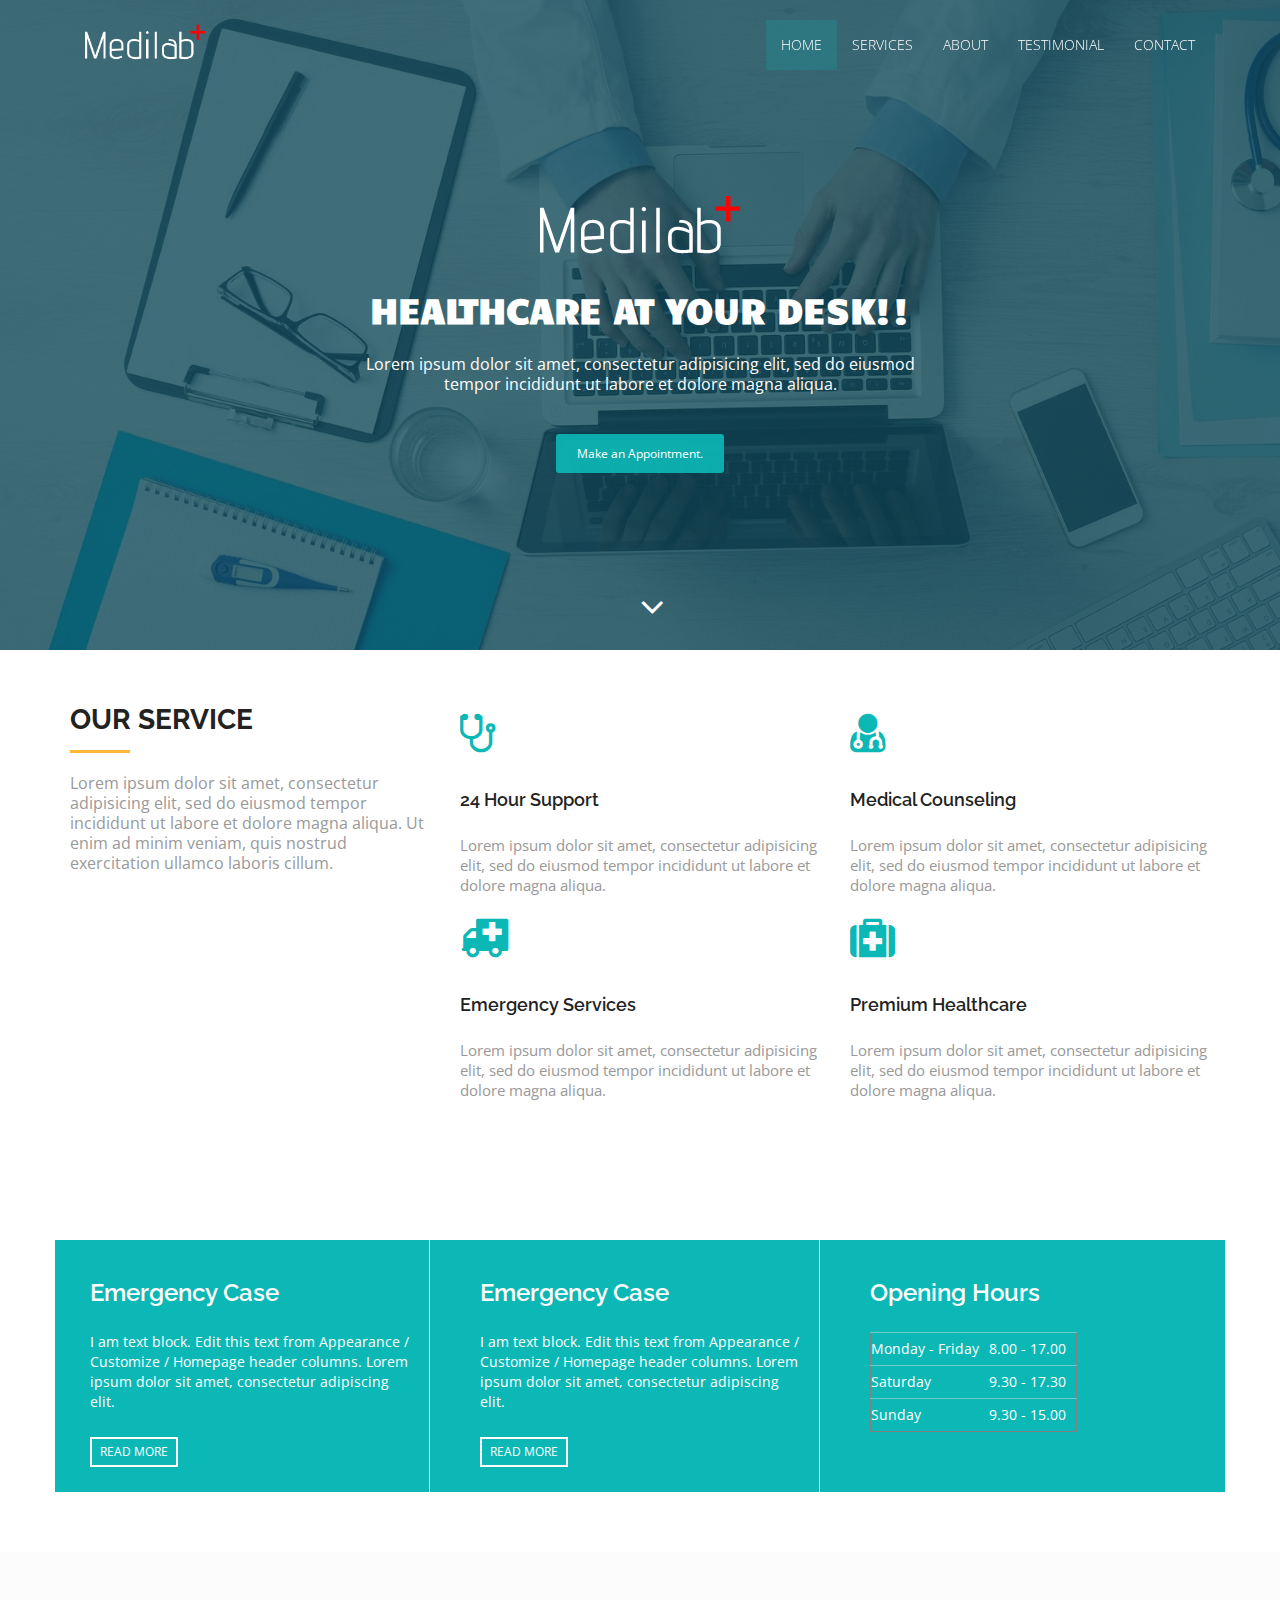
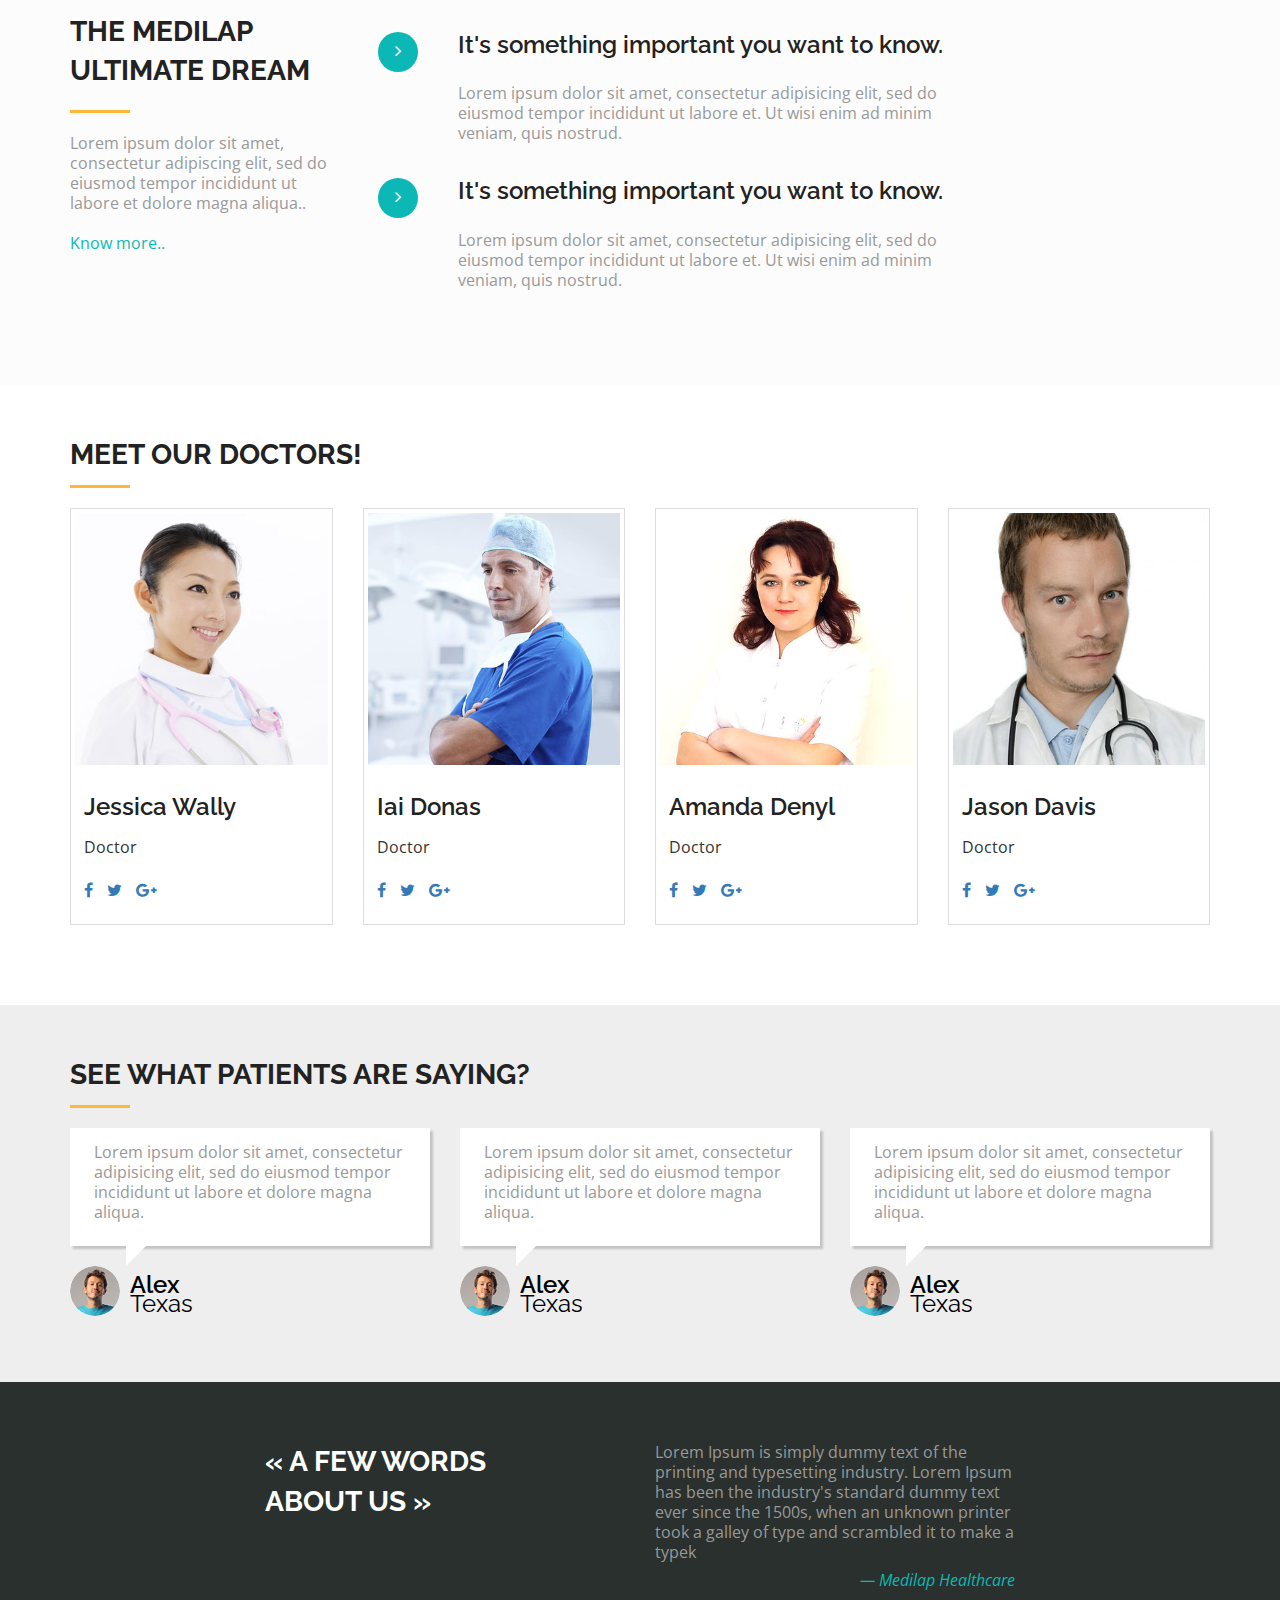
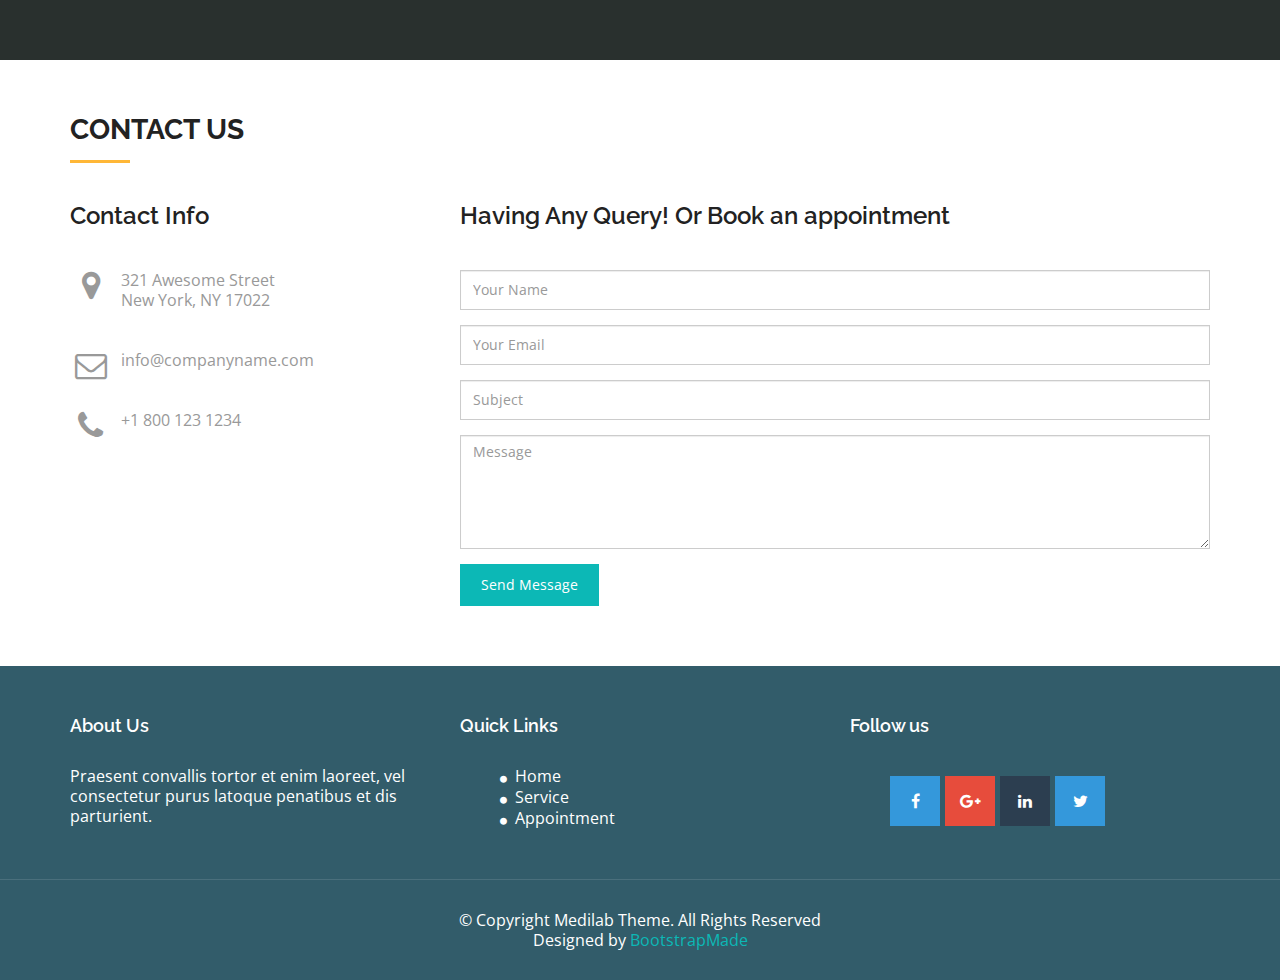
==== index.html @ 9ed8f639 "Se inicia desarrollo del proyecto de página personal" ====
<!DOCTYPE html>
<html lang="en">
  <head>
    <meta charset="utf-8">
    <meta name="viewport" content="width=device-width, initial-scale=1">
    <title>Medilab Free Bootstrap HTML5 Template</title>
    <meta name="description" content="Free Bootstrap Theme by BootstrapMade.com">
    <meta name="keywords" content="free website templates, free bootstrap themes, free template, free bootstrap, free website template">
    
    <link rel="stylesheet" type="text/css" href="https://fonts.googleapis.com/css?family=Open+Sans|Raleway|Candal">
    <link rel="stylesheet" type="text/css" href="css/font-awesome.min.css">
    <link rel="stylesheet" type="text/css" href="css/bootstrap.min.css">
    <link rel="stylesheet" type="text/css" href="css/style.css">
    <!-- =======================================================
        Theme Name: Medilab
        Theme URL: https://bootstrapmade.com/medilab-free-medical-bootstrap-theme/
        Author: BootstrapMade.com
        Author URL: https://bootstrapmade.com
    ======================================================= -->
  </head>
  <body id="myPage" data-spy="scroll" data-target=".navbar" data-offset="60">
  	<!--banner-->
	<section id="banner" class="banner">
		<div class="bg-color">
			<nav class="navbar navbar-default navbar-fixed-top">
			  <div class="container">
			  	<div class="col-md-12">
				    <div class="navbar-header">
				      <button type="button" class="navbar-toggle" data-toggle="collapse" data-target="#myNavbar">
				        <span class="icon-bar"></span>
				        <span class="icon-bar"></span>
				        <span class="icon-bar"></span>
				      </button>
				      <a class="navbar-brand" href="#"><img src="img/logo.png" class="img-responsive" style="width: 140px; margin-top: -16px;"></a>
				    </div>
				    <div class="collapse navbar-collapse navbar-right" id="myNavbar">
				      <ul class="nav navbar-nav">
				        <li class="active"><a href="#banner">Home</a></li>
				        <li class=""><a href="#service">Services</a></li>
				        <li class=""><a href="#about">About</a></li>
				        <li class=""><a href="#testimonial">Testimonial</a></li>
				        <li class=""><a href="#contact">Contact</a></li>
				      </ul>
				    </div>
				</div>
			  </div>
			</nav>
			<div class="container">
				<div class="row">
					<div class="banner-info">
						<div class="banner-logo text-center">
							<img src="img/logo.png" class="img-responsive">
						</div>
						<div class="banner-text text-center">
							<h1 class="white">Healthcare at your desk!!</h1>
							<p>Lorem ipsum dolor sit amet, consectetur adipisicing elit, sed do eiusmod <br>tempor incididunt ut labore et dolore magna aliqua.</p>
							<a href="#contact" class="btn btn-appoint">Make an Appointment.</a>
						</div>
						<div class="overlay-detail text-center">
			               <a href="#service"><i class="fa fa-angle-down"></i></a>
			             </div>		
					</div>
				</div>
			</div>
		</div>
	</section>
	<!--/ banner-->
	<!--service-->
	<section id="service" class="section-padding">
		<div class="container">
			<div class="row">
				<div class="col-md-4 col-sm-4">
					<h2 class="ser-title">Our Service</h2>
					<hr class="botm-line">
					<p>Lorem ipsum dolor sit amet, consectetur adipisicing elit, sed do eiusmod tempor incididunt ut labore et dolore magna aliqua. Ut enim ad minim veniam, quis nostrud exercitation ullamco laboris cillum.</p>
				</div>
				<div class="col-md-4 col-sm-4">
					<div class="service-info">
						<div class="icon">
							<i class="fa fa-stethoscope"></i>
						</div>
						<div class="icon-info">
							<h4>24 Hour Support</h4>
							<p>Lorem ipsum dolor sit amet, consectetur adipisicing elit, sed do eiusmod tempor incididunt ut labore et dolore magna aliqua.</p>
						</div>
					</div>
					<div class="service-info">
						<div class="icon">
							<i class="fa fa-ambulance"></i>
						</div>
						<div class="icon-info">
							<h4>Emergency Services</h4>
							<p>Lorem ipsum dolor sit amet, consectetur adipisicing elit, sed do eiusmod tempor incididunt ut labore et dolore magna aliqua.</p>
						</div>
					</div>
				</div>
				<div class="col-md-4 col-sm-4">
					<div class="service-info">
						<div class="icon">
							<i class="fa fa-user-md"></i>
						</div>
						<div class="icon-info">
							<h4>Medical Counseling</h4>
							<p>Lorem ipsum dolor sit amet, consectetur adipisicing elit, sed do eiusmod tempor incididunt ut labore et dolore magna aliqua.</p>
						</div>
					</div>
					<div class="service-info">
						<div class="icon">
							<i class="fa fa-medkit"></i>
						</div>
						<div class="icon-info">
							<h4>Premium Healthcare</h4>
							<p>Lorem ipsum dolor sit amet, consectetur adipisicing elit, sed do eiusmod tempor incididunt ut labore et dolore magna aliqua.</p>
						</div>
					</div>
				</div>
			</div>
		</div>
	</section>
	<!--/ service-->
	<!--cta-->
	<section id="cta-1" class="section-padding">
		<div class="container">
			<div class="row">
				<div class="schedule-tab">
    			<div class="col-md-4 col-sm-4 bor-left">
    				<div class="mt-boxy-color"></div>
	    			<div class="medi-info">
		    			<h3>Emergency Case</h3>
						<p>I am text block. Edit this text from Appearance / Customize / Homepage header columns. Lorem ipsum dolor sit amet, consectetur adipiscing elit. </p>
						<a href="#" class="medi-info-btn">READ MORE</a>		    	
					</div>
    			</div>
				<div class="col-md-4 col-sm-4">
					<div class="medi-info">
		    			<h3>Emergency Case</h3>
						<p>I am text block. Edit this text from Appearance / Customize / Homepage header columns. Lorem ipsum dolor sit amet, consectetur adipiscing elit. </p>
						<a href="#" class="medi-info-btn">READ MORE</a>	
					</div>
				</div>
				<div class="col-md-4 col-sm-4 mt-boxy-3">
					<div class="mt-boxy-color"></div>
					<div class="time-info">
			    			<h3>Opening Hours</h3>
							<table style="margin: 8px 0px 0px;" border="1">
								<tbody>
									<tr>
									<td>Monday - Friday</td>
									<td>8.00 - 17.00</td>
									</tr>
									<tr>
									<td>Saturday</td>
									<td>9.30 - 17.30</td>
									</tr>
									<tr>
									<td>Sunday</td>
									<td>9.30 - 15.00</td>
									</tr>
								</tbody>
							</table>				    		
					</div>
				</div>
				</div>
			</div>
		</div>
	</section>
	<!--cta-->
	<!--about-->
	<section id="about" class="section-padding">
		<div class="container">
			<div class="row">
				<div class="col-md-3 col-sm-4 col-xs-12">
			        <div class="section-title">
			          <h2 class="head-title lg-line">The Medilap <br>Ultimate Dream</h2>
			          <hr class="botm-line">
			          <p class="sec-para">Lorem ipsum dolor sit amet, consectetur adipiscing elit, sed do eiusmod tempor incididunt ut labore et dolore magna aliqua..</p>
			          <a href="" style="color: #0cb8b6; padding-top:10px;">Know more..</a>
			        </div>
			    </div>
			    <div class="col-md-9 col-sm-8 col-xs-12">
			       <div style="visibility: visible;" class="col-sm-9 more-features-box">
			          <div class="more-features-box-text">
			            <div class="more-features-box-text-icon"> <i class="fa fa-angle-right" aria-hidden="true"></i> </div>
			            <div class="more-features-box-text-description">
				            <h3>It's something important you want to know.</h3>
				            <p>Lorem ipsum dolor sit amet, consectetur adipisicing elit, sed do eiusmod tempor incididunt ut labore et. Ut wisi enim ad minim veniam, quis nostrud.</p>
				        </div>
			          </div>
			          <div class="more-features-box-text">
			            <div class="more-features-box-text-icon"> <i class="fa fa-angle-right" aria-hidden="true"></i> </div>
			            <div class="more-features-box-text-description">
				            <h3>It's something important you want to know.</h3>
				            <p>Lorem ipsum dolor sit amet, consectetur adipisicing elit, sed do eiusmod tempor incididunt ut labore et. Ut wisi enim ad minim veniam, quis nostrud.</p>
				        </div>
                        </div>
			        </div>
			    </div>
			</div>
		</div>
	</section>
	<!--/ about-->
	<!--doctor team-->
	<section id="doctor-team" class="section-padding">
		<div class="container">
			<div class="row">
				<div class="col-md-12">
					<h2 class="ser-title">Meet Our Doctors!</h2>
					<hr class="botm-line">
				</div>
				<div class="col-md-3 col-sm-3 col-xs-6">
			      <div class="thumbnail"> 
			      	<img src="img/doctor1.jpg" alt="..." class="team-img">
			        <div class="caption">
			          <h3>Jessica Wally</h3>
			          <p>Doctor</p>
			          <ul class="list-inline">
			            <li><a href="#"><i class="fa fa-facebook"></i></a></li>
			            <li><a href="#"><i class="fa fa-twitter"></i></a></li>
			            <li><a href="#"><i class="fa fa-google-plus"></i></a></li>
			          </ul>
			        </div>
			      </div>
			    </div>
			    <div class="col-md-3 col-sm-3 col-xs-6">
			      <div class="thumbnail"> 
			      	<img src="img/doctor2.jpg" alt="..." class="team-img">
			        <div class="caption">
			          <h3>Iai Donas</h3>
			          <p>Doctor</p>
			          <ul class="list-inline">
			            <li><a href="#"><i class="fa fa-facebook"></i></a></li>
			            <li><a href="#"><i class="fa fa-twitter"></i></a></li>
			            <li><a href="#"><i class="fa fa-google-plus"></i></a></li>
			          </ul>
			        </div>
			      </div>
			    </div>
			    <div class="col-md-3 col-sm-3 col-xs-6">
			      <div class="thumbnail"> 
			      	<img src="img/doctor3.jpg" alt="..." class="team-img">
			        <div class="caption">
			          <h3>Amanda Denyl</h3>
			          <p>Doctor</p>
			          <ul class="list-inline">
			            <li><a href="#"><i class="fa fa-facebook"></i></a></li>
			            <li><a href="#"><i class="fa fa-twitter"></i></a></li>
			            <li><a href="#"><i class="fa fa-google-plus"></i></a></li>
			          </ul>
			        </div>
			      </div>
			    </div>
			    <div class="col-md-3 col-sm-3 col-xs-6">
			      <div class="thumbnail"> 
			      	<img src="img/doctor4.jpg" alt="..." class="team-img">
			        <div class="caption">
			          <h3>Jason Davis</h3>
			          <p>Doctor</p>
			          <ul class="list-inline">
			            <li><a href="#"><i class="fa fa-facebook"></i></a></li>
			            <li><a href="#"><i class="fa fa-twitter"></i></a></li>
			            <li><a href="#"><i class="fa fa-google-plus"></i></a></li>
			          </ul>
			        </div>
			      </div>
			    </div>
			</div>
		</div>
	</section>
	<!--/ doctor team-->
	<!--testimonial-->
	<section id="testimonial" class="section-padding">
		<div class="container">
			<div class="row">
				<div class="col-md-12">
					<h2 class="ser-title">see what patients are saying?</h2>
					<hr class="botm-line">
				</div>
				<div class="col-md-4 col-sm-4">
					<div class="testi-details">
						<!-- Paragraph -->
						<p>Lorem ipsum dolor sit amet, consectetur adipisicing elit, sed do eiusmod tempor incididunt ut labore et dolore magna aliqua.</p>
					</div>
					<div class="testi-info">
						<!-- User Image -->
						<a href="#"><img src="img/thumb.png" alt="" class="img-responsive"></a>
						<!-- User Name -->
						<h3>Alex<span>Texas</span></h3>
					</div>
				</div>
			    <div class="col-md-4 col-sm-4">
					<div class="testi-details">
						<!-- Paragraph -->
						<p>Lorem ipsum dolor sit amet, consectetur adipisicing elit, sed do eiusmod tempor incididunt ut labore et dolore magna aliqua.</p>
					</div>
					<div class="testi-info">
						<!-- User Image -->
						<a href="#"><img src="img/thumb.png" alt="" class="img-responsive"></a>
						<!-- User Name -->
						<h3>Alex<span>Texas</span></h3>
					</div>
				</div>
			    <div class="col-md-4 col-sm-4">
					<div class="testi-details">
						<!-- Paragraph -->
						<p>Lorem ipsum dolor sit amet, consectetur adipisicing elit, sed do eiusmod tempor incididunt ut labore et dolore magna aliqua.</p>
					</div>
					<div class="testi-info">
						<!-- User Image -->
						<a href="#"><img src="img/thumb.png" alt="" class="img-responsive"></a>
						<!-- User Name -->
						<h3>Alex<span>Texas</span></h3>
					</div>
				</div>
			</div>
		</div>
	</section>
	<!--/ testimonial-->
	<!--cta 2-->
	<section id="cta-2" class="section-padding">
		<div class="container">
			<div class=" row">
				<div class="col-md-2"></div>
	            <div class="text-right-md col-md-4 col-sm-4">
	              <h2 class="section-title white lg-line">« A few words<br> about us »</h2>
	            </div>
	            <div class="col-md-4 col-sm-5">
	              Lorem Ipsum is simply dummy text of the printing and typesetting industry. Lorem Ipsum has been the industry's standard dummy text ever since the 1500s, when an unknown printer took a galley of type and scrambled it to make a typek
	              <p class="text-right text-primary"><i>— Medilap Healthcare</i></p>
	            </div>
	            <div class="col-md-2"></div>
	        </div>
		</div>
	</section>
	<!--cta-->
	<!--contact-->
	<section id="contact" class="section-padding">
		<div class="container">
			<div class="row">
				<div class="col-md-12">
					<h2 class="ser-title">Contact us</h2>
					<hr class="botm-line">
				</div>
				<div class="col-md-4 col-sm-4">
			      <h3>Contact Info</h3>
			      <div class="space"></div>
			      <p><i class="fa fa-map-marker fa-fw pull-left fa-2x"></i>321 Awesome Street<br>
			        New York, NY 17022</p>
			      <div class="space"></div>
			      <p><i class="fa fa-envelope-o fa-fw pull-left fa-2x"></i>info@companyname.com</p>
			      <div class="space"></div>
			      <p><i class="fa fa-phone fa-fw pull-left fa-2x"></i>+1 800 123 1234</p>
			    </div>
				<div class="col-md-8 col-sm-8 marb20">
					<div class="contact-info">
							<h3 class="cnt-ttl">Having Any Query! Or Book an appointment</h3>
							<div class="space"></div>
                            <div id="sendmessage">Your message has been sent. Thank you!</div>
                            <div id="errormessage"></div>
							<form action="" method="post" role="form" class="contactForm">
							    <div class="form-group">
                                    <input type="text" name="name" class="form-control br-radius-zero" id="name" placeholder="Your Name" data-rule="minlen:4" data-msg="Please enter at least 4 chars" />
                                    <div class="validation"></div>
                                </div>
                                <div class="form-group">
                                    <input type="email" class="form-control br-radius-zero" name="email" id="email" placeholder="Your Email" data-rule="email" data-msg="Please enter a valid email" />
                                    <div class="validation"></div>
                                </div>
                                <div class="form-group">
                                    <input type="text" class="form-control br-radius-zero" name="subject" id="subject" placeholder="Subject" data-rule="minlen:4" data-msg="Please enter at least 8 chars of subject" />
                                    <div class="validation"></div>
                                </div>
                                <div class="form-group">
                                    <textarea class="form-control br-radius-zero" name="message" rows="5" data-rule="required" data-msg="Please write something for us" placeholder="Message"></textarea>
                                    <div class="validation"></div>
                                </div>
                                
								<div class="form-action">
									<button type="submit" class="btn btn-form">Send Message</button>
								</div>
							</form>
					</div>
				</div>
			</div>
		</div>
	</section>
	<!--/ contact-->
	<!--footer-->
	<footer id="footer">
		<div class="top-footer">
			<div class="container">
				<div class="row">
					<div class="col-md-4 col-sm-4 marb20">
							<div class="ftr-tle">
								<h4 class="white no-padding">About Us</h4>
							</div>
							<div class="info-sec">
								<p>Praesent convallis tortor et enim laoreet, vel consectetur purus latoque penatibus et dis parturient.</p>
							</div>
					</div>
					<div class="col-md-4 col-sm-4 marb20">
						<div class="ftr-tle">
							<h4 class="white no-padding">Quick Links</h4>
						</div>
						<div class="info-sec">
							<ul class="quick-info">
								<li><a href="index.html"><i class="fa fa-circle"></i>Home</a></li>
								<li><a href="#service"><i class="fa fa-circle"></i>Service</a></li>
								<li><a href="#contact"><i class="fa fa-circle"></i>Appointment</a></li>
							</ul>
						</div>
					</div>
					<div class="col-md-4 col-sm-4 marb20">
						<div class="ftr-tle">
							<h4 class="white no-padding">Follow us</h4>
						</div>
						<div class="info-sec">
							<ul class="social-icon">
								<li class="bglight-blue"><i class="fa fa-facebook"></i></li>
								<li class="bgred"><i class="fa fa-google-plus"></i></li>
								<li class="bgdark-blue"><i class="fa fa-linkedin"></i></li>
								<li class="bglight-blue"><i class="fa fa-twitter"></i></li>
							</ul>
						</div>
					</div>
				</div>
			</div>
		</div>
		<div class="footer-line">
			<div class="container">
				<div class="row">
					<div class="col-md-12 text-center">
						© Copyright Medilab Theme. All Rights Reserved
                        <div class="credits">
                            <!-- 
                                All the links in the footer should remain intact. 
                                You can delete the links only if you purchased the pro version.
                                Licensing information: https://bootstrapmade.com/license/
                                Purchase the pro version with working PHP/AJAX contact form: https://bootstrapmade.com/buy/?theme=Medilab
                            -->
                            Designed by <a href="https://bootstrapmade.com/">BootstrapMade</a>
                        </div>
					</div>
				</div>
			</div>
		</div>
	</footer>
	<!--/ footer-->
    
    <script src="js/jquery.min.js"></script>
    <script src="js/jquery.easing.min.js"></script>
    <script src="js/bootstrap.min.js"></script>
    <script src="js/custom.js"></script>
    <script src="contactform/contactform.js"></script>
    
  </body>
</html>
---- css/style.css ----
/*
    Theme Name: Medilab
    Theme URL: https://bootstrapmade.com/medilab-free-medical-bootstrap-theme/
    Author: BootstrapMade.com
    Author URL: https://bootstrapmade.com
*/

body {
	font-family: 'Open Sans', sans-serif;
	line-height: 20px;
	color: #999999;
	font-size: 300;
	font-size: 16px;
}
ol, ul {
	list-style: none;
}
blockquote, q {
	quotes: none;
}
blockquote:before, blockquote:after,
q:before, q:after {
	content: '';
	content: none;
}
table {
	border-collapse: collapse;
	border-spacing: 0;
}
h1, h2, h3, h4, h5, h6
{
	font-family: 'Raleway', sans-serif;
	font-weight: 600;
	color: #222222;
}
a, a:hover, a:focus, a:active{
    outline: none;
}

.section-padding{
	padding: 60px 0px;

}
h2 {
    line-height: 20px;
    margin: 0;
    font-size: 28px;
    font-weight: 700;
    text-transform: uppercase;
}
hr.botm-line {
    height: 3px;
    width: 60px;
    background: #ffb737;
    position: relative;
    border: 0;
    margin: 20px 0 20px 0;
}

/***************************************
banner
***************************************/
.navbar {
    margin-bottom: 0px;
    border: 0px;
}
.navbar {
    border-radius: 0px;
}
.navbar-default {
    background-color: #fff;
    padding: 20px 0;
    transition: all 0.3s;
}
.navbar-default {
    background-color: transparent;
    border: 0px;
}
.navbar {
    border-radius: 0px;
}

.navbar-brand
{
	font-family: 'Chewy', cursive;
	font-size: 32px;
}

.navbar-brand img {
    padding-top: 2px;
    width: 120px !important;
}

.navbar-default .navbar-brand, .navbar-default .navbar-brand:hover, .navbar-default .navbar-brand:focus {
    color: #EA6045;
}

.top-nav-collapse {
    padding: 0; 
    background: rgba(28,74,90, 0.9);
}

.white, .white:hover, .white:focus
{
	color: #fff;
	width: 100% !important;
}
.block
{
	display: block;
}
.navbar-default .navbar-nav > .active > a, .navbar-default .navbar-nav > .active > a:focus, .navbar-default .navbar-nav > .active > a:hover {
    color: #fff;
    text-transform: uppercase;
    background-color: rgba(12, 184, 182, 0.21);
}
.navbar-default .navbar-nav > li > a
{
	color: #fff;
	text-transform: uppercase;
	font-size: 14px;
	font-weight: 300;
}
.navbar-default .navbar-nav > li > a:hover, .navbar-default .navbar-nav > li > a:focus
{
	color: #fff;
    text-transform: uppercase;
    background-color: rgba(12, 184, 182, 0.21);
}
.affix {
    background-color: #ffffff !important;
}
.affix .navbar-nav > li > a:hover, .affix .navbar-nav > li > a:focus
{
    background-color: rgba(12, 184, 182) !important;
}
#banner{
	background: url('../img/bg-banner.jpg') no-repeat fixed;
	background-size: cover;
	min-height: 650px;
	position: relative;
}
.bg-color{
	background-color: RGBA(13, 70, 83, 0.78);
	min-height: 650px;
}
.banner-info{
	padding-top: 190px;
}
.banner-logo img{
	display: inline-block;
}
.banner-text{
	color: #fff;
}
.banner-text h1{
	font-family: 'Candal', sans-serif;
	font-size: 35px;
	text-transform: uppercase;
	padding-bottom:15px; 
}
.btn-appoint, .btn-appoint:hover, .btn-appoint:focus{
	margin-top: 30px;
	padding: 10px 20px;
	font-size: 12px;
	background-color: rgba(12, 184, 182, 0.91);
	border-radius: 3px;
	color: #fff;
}
.overlay-detail a i {
    text-align: center;
    position: absolute;
    bottom: 25px;
    font-size: 38px;
    color: #fff;
    margin: 0 auto;
}
.text-primary i{
    padding-top: 8px;
    display: inline-block;
}
/***************************************
services
***************************************/
.icon i{
	color: #0cb8b6;
	font-size: 45px;
	margin-bottom: 25px;
}
.service-info{
	margin-bottom: 20px;
}
.icon-info h4{
	padding-bottom: 15px;
}
.icon-info p{
	font-size: 15px !important;
}
/***************************************
cta-1
***************************************/
.schedule-tab {
	background-color: #0CB8B6;
	float: left;
}
.medi-info{
	border-right: 1px solid #fff;
}
.medi-info, .time-info{
	padding: 20px;
	color: #fff;
}
.medi-info h3, .time-info h3{
	padding-bottom: 16px;
	color: #fff;
	font-weight: 600;
}
.medi-info-btn, .medi-info-btn:hover, .medi-info-btn:focus {
    margin: 15px 0px 5px;
    display: inline-block;
    border: solid white 2px;
    padding: 3px 8px;
    font-size: 12px;
    color: #fff;
    font-weight: 400 !important;
    cursor: pointer;
}
td {
    border: 0px solid #ededed;
    border-top: 1px solid rgba(216, 216, 216, 0.5);
    padding: 6px 10px 6px 0;
}
.medi-info, .time-info{
    font-size: 14px;
}
/***************************************
about
***************************************/
#about{
    background-color: rgba(238, 238, 238, 0.15);
}
.lg-line{
	line-height: 1.4;
	font-size: 28px;
}
.more-features-box-text-icon {
    float: left;
    width: 40px;
    height: 40px;
    padding-top: 6px;
    background: #0cb8b6;
    -moz-border-radius: 50%;
    -webkit-border-radius: 50%;
    border-radius: 50%;
    color: #fff;
    text-align: center;
}
.more-features-box-text-description h3{
    padding-bottom: 15px;
}
.more-features-box-text-icon i {
    font-size: 18px;
    line-height: 26px;
}
.more-features-box-text-description{
	margin-left: 80px;
	margin-bottom: 35px;
}
.sec-para{
	padding-bottom: 10px;
}
/***************************************
doctor team
***************************************/
.thumbnail {
	border-radius: 0px;
}
.caption h3{
    padding-bottom: 5px;
}
.caption p{
    padding-bottom: 10px;
}
/***************************************
testimonial
***************************************/
#testimonial{
    background-color: #eee;
}
.testi-details {
    background: #fff;
    padding: 14px 24px;
    margin-bottom: 20px;
    box-shadow: 3px 3px 2px 0px rgba(0,0,0,0.18);
    position: relative;
}
.testi-info a {
    display: block;
    width: 50px;
    height: 50px;
    background-color: #fff;
    border-radius: 50%;
    float: left;
    margin-right: 10px;
}
.testi-info a img{
	border-radius: 50%;
}
.testi-info h3 {
    display: inline-block;
    line-height: 22px;
    font-weight: 600;
    color: #000;
    margin-top: 8px;
}
.testi-info h3 > span {
    display: block;
    line-height: 16px;
    font-weight: 400;
}
.testi-details::after {
    content: "";
    position: absolute;
    width: 0;
    height: 0;
    border-style: solid;
    border-color: transparent;
    border-left: 0;
    bottom: -40px;
    left: 56px;
    border-top-color: #fff;
    border-width: 20px;
}
.testi-details::before {
    content: '';
    position: absolute;
    transform: rotate(45deg);
    width: 0px;
    height: 0px;
    bottom: -30px;
    left: 45px;
    border-style: solid;
    border-width: 15px;
    border-color: transparent;
    z-index: -1;
    box-shadow: 3px -13px 5px 0px rgba(0, 0, 0, 0.18);
    border-left: 0;
}
/***************************************
cta -2
***************************************/
#cta-2{
	background-color: rgb(41, 48, 46);
}
.white{
	color: #fff;
}
.icon-play, .icon-play:hover, .icon-play:focus{
	background-color: #0CB8B6;
	padding: 5px 10px;
	color: #fff;
	text-decoration: none;
	padding: 5px 17px;
	margin-top: 26px;
	display: block;
}
.text-primary {
    color: #0cb8b6;
}
.icon-mar 
{
	margin-right: 7px;
}
/***************************************
contact us
***************************************/
.space {
    margin-top: 40px;
}
.btn-form, .btn-form:hover, .btn-form:focus {
    background-color: #0cb8b6;
    color: #fff;
    border-radius: 0px;
    padding: 10px 20px;
}
.br-radius-zero {
    border-radius: 0px;
}
.form-control{
	height: 40px;
}

.validation {
    color: red;
    display:none;
    margin: 0 0 20px;
    font-weight:400;
    font-size:13px;
}

#sendmessage {
    color: green;
    border:1px solid green;
    display:none;
    text-align:center;
    padding:15px;
    font-weight:600;
    margin-bottom:15px;
}

#errormessage {
    color: red;
    display:none;
    border:1px solid red;
    text-align:center;
    padding:15px;
    font-weight:600;
    margin-bottom:15px;
}

#sendmessage.show, #errormessage.show, .show {
	display:block;
}


/***************************************
footer
***************************************/
#footer{
	background-color: #325C6A;
}
.ftr-tle {
    height: 50px;
}
.info-sec {
    color: #fff;
}
.quick-info li i {
    font-size: 8px;
    width: 15px;
    height: 15px;
    line-height: 15px;
    text-align: left;
}
.social-icon li {
    float: left;
    width: 50px;
    height: 50px;
    line-height: 50px;
    text-align: center;
    margin-right: 5px;
}
.bglight-blue {
    background-color: #3498DB;
}
.bgred {
    background-color: #E74C3C;
}
.bgdark-blue {
    background-color: #2C3E50;
}
.bglight-blue {
    background-color: #3498DB;
}
.top-footer {
    padding: 40px 0px;
    border-bottom: 1px solid rgba(255, 255, 255, 0.12);
}
.footer-line {
    padding: 30px 0px;
    color: #fff;
}

.footer-line a {
    color: #0CB8B6;
}

.quick-info li a{
    color: #fff;
}
.site-link, .site-link:hover, .site-link:focus
{
    color: #0cb8b6;
    text-transform: none;
}
@media (min-width: 551px) and (max-width: 980px){

}
@media (min-width: 220px) and (max-width: 551px){
    .testi-info{
        margin-bottom: 20px;
    }
    .marb20{
        margin-top: 30px;
    }
    h2{
        font-size: 24px;
        line-height: 1.2;
    }
    .section-title{
        margin-bottom: 30px;
    }
    .medi-info {
    border: 0px;
    border-bottom: 1px solid #fff;
    }
    .service-info{
        margin-top: 20px;
        margin-bottom: 0px;
    }
    .caption h3 {
    font-size: 14px;
    }
    .caption p{
    font-size: 12px;
    padding-bottom: 5px;
    }
    .caption ul li a i{
        font-size: 14px;
    }
    .banner-text h1{
        font-size: 24px;
    }
}
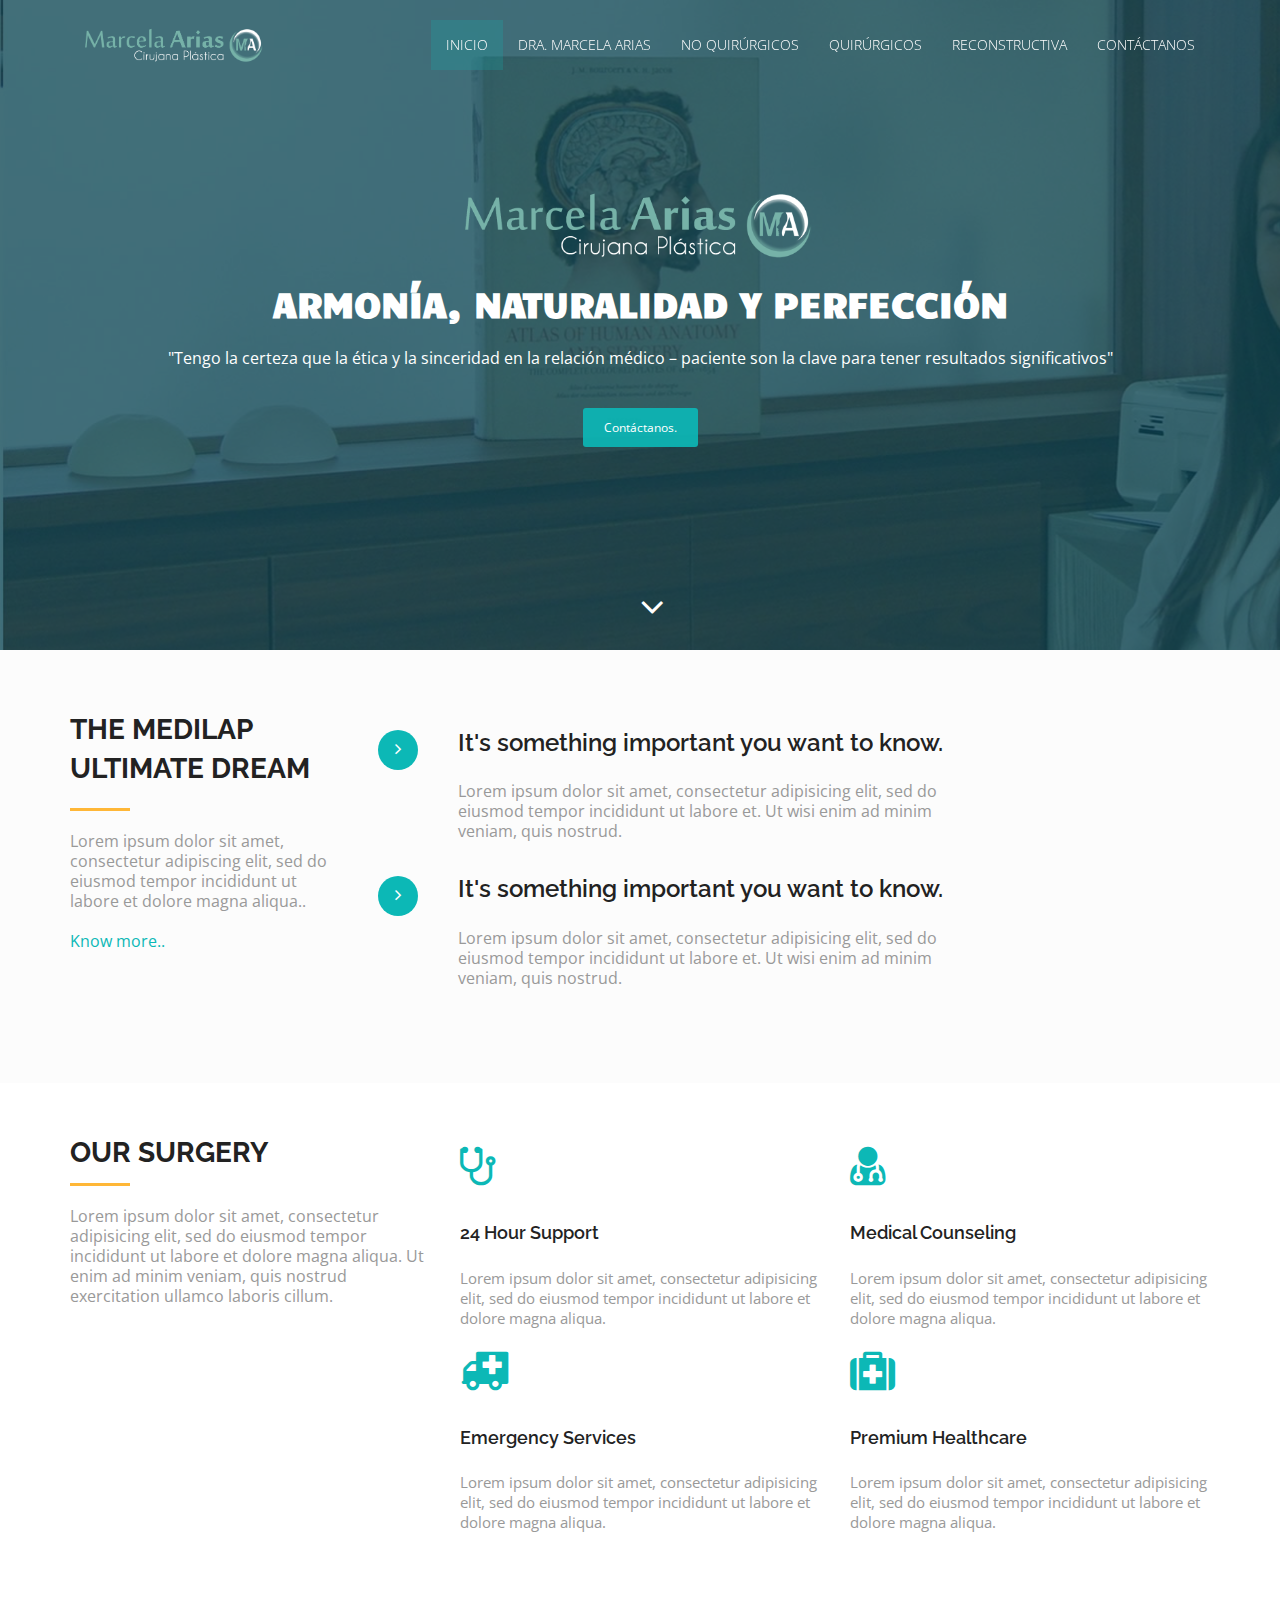
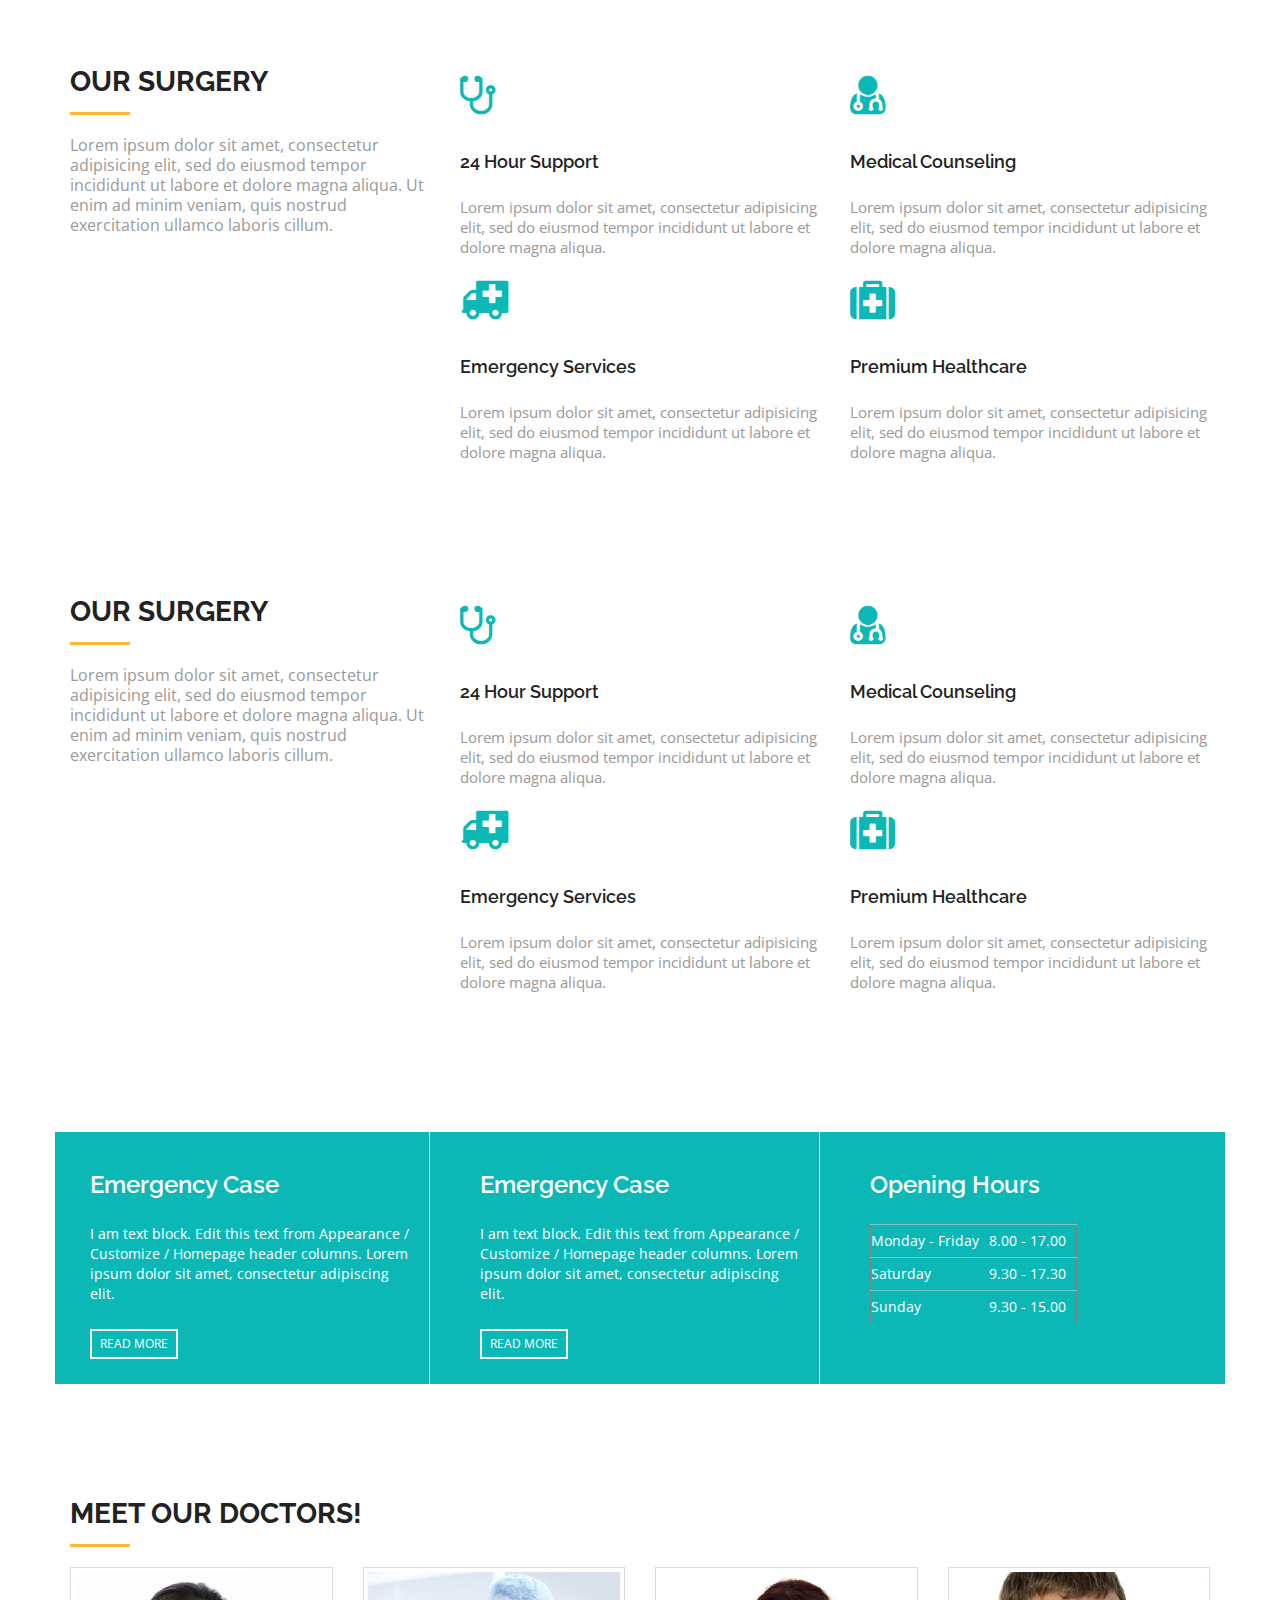
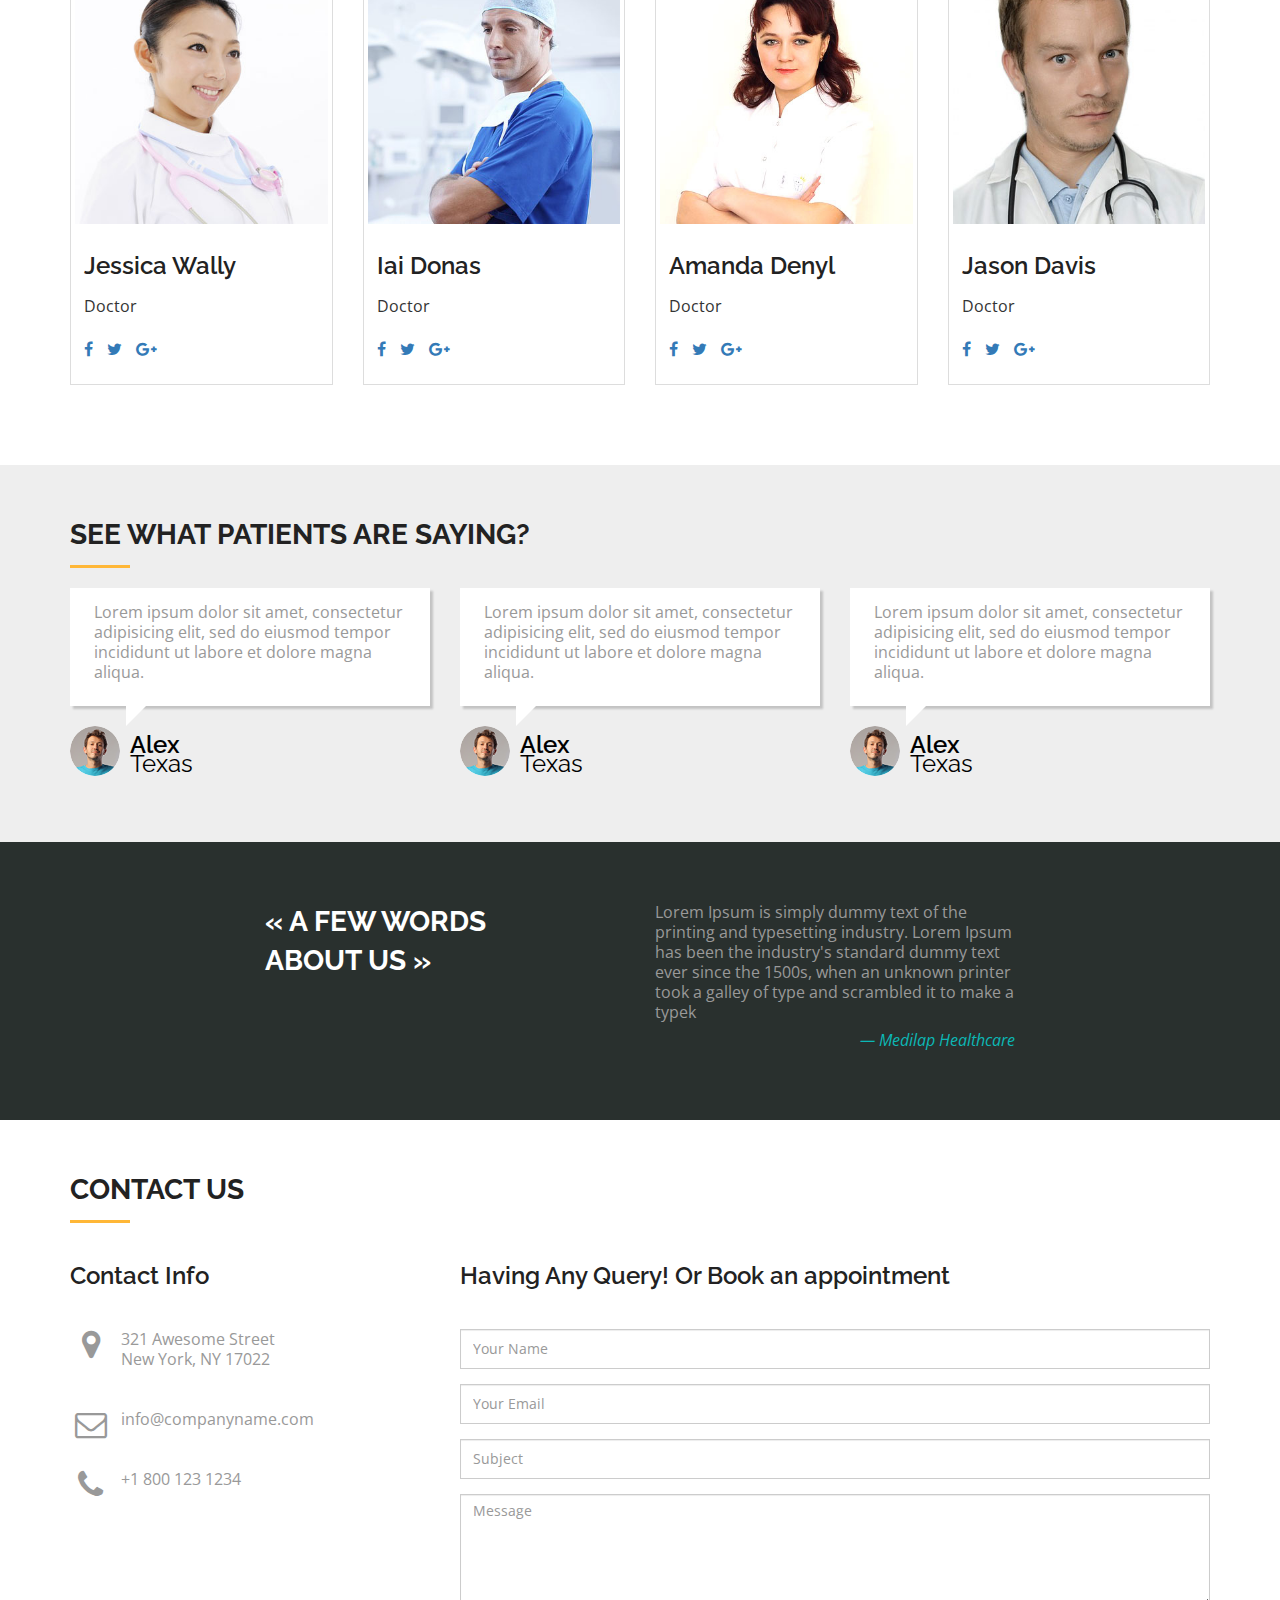
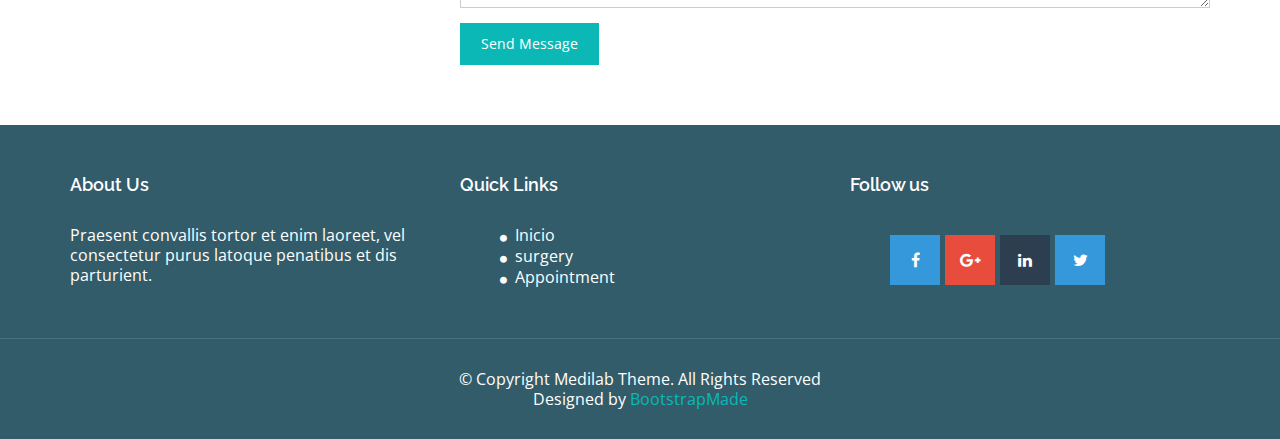
==== commit 743d8b07: "Se ajusta encabezado de la página" ====
--- a/index.html
+++ b/index.html
@@ -1,12 +1,14 @@
 <!DOCTYPE html>
 <html lang="en">
-  <head>
+<head>
     <meta charset="utf-8">
     <meta name="viewport" content="width=device-width, initial-scale=1">
-    <title>Medilab Free Bootstrap HTML5 Template</title>
-    <meta name="description" content="Free Bootstrap Theme by BootstrapMade.com">
-    <meta name="keywords" content="free website templates, free bootstrap themes, free template, free bootstrap, free website template">
-    
+    <title>Dra. Marcela Arias - Especialista en Cirugía Plástica</title>
+    <meta name="description"
+          content="Dra. Marcela Arias, Especialista en Cirugía Plástica, Pontifica Universidad Javeriana">
+    <meta name="keywords"
+          content="plasma rico en plaquetas, toxina botulínica, ácido hialuronico, terapia de inducción de colágeno, frontoplastia, blefaroplastia, rinoplastia, bichectomia, mentoplastia, otoplastia, ritidoplastia, liposucción - lipoescultura, mamoplastia de aumento, mamoplastia de reducción, pexia mamaria, abdominoplastia, gluteoplastia">
+    <link rel="icon" href="img/ico.png">
     <link rel="stylesheet" type="text/css" href="https://fonts.googleapis.com/css?family=Open+Sans|Raleway|Candal">
     <link rel="stylesheet" type="text/css" href="css/font-awesome.min.css">
     <link rel="stylesheet" type="text/css" href="css/bootstrap.min.css">
@@ -17,440 +19,619 @@
         Author: BootstrapMade.com
         Author URL: https://bootstrapmade.com
     ======================================================= -->
-  </head>
-  <body id="myPage" data-spy="scroll" data-target=".navbar" data-offset="60">
-  	<!--banner-->
-	<section id="banner" class="banner">
-		<div class="bg-color">
-			<nav class="navbar navbar-default navbar-fixed-top">
-			  <div class="container">
-			  	<div class="col-md-12">
-				    <div class="navbar-header">
-				      <button type="button" class="navbar-toggle" data-toggle="collapse" data-target="#myNavbar">
-				        <span class="icon-bar"></span>
-				        <span class="icon-bar"></span>
-				        <span class="icon-bar"></span>
-				      </button>
-				      <a class="navbar-brand" href="#"><img src="img/logo.png" class="img-responsive" style="width: 140px; margin-top: -16px;"></a>
-				    </div>
-				    <div class="collapse navbar-collapse navbar-right" id="myNavbar">
-				      <ul class="nav navbar-nav">
-				        <li class="active"><a href="#banner">Home</a></li>
-				        <li class=""><a href="#service">Services</a></li>
-				        <li class=""><a href="#about">About</a></li>
-				        <li class=""><a href="#testimonial">Testimonial</a></li>
-				        <li class=""><a href="#contact">Contact</a></li>
-				      </ul>
-				    </div>
-				</div>
-			  </div>
-			</nav>
-			<div class="container">
-				<div class="row">
-					<div class="banner-info">
-						<div class="banner-logo text-center">
-							<img src="img/logo.png" class="img-responsive">
-						</div>
-						<div class="banner-text text-center">
-							<h1 class="white">Healthcare at your desk!!</h1>
-							<p>Lorem ipsum dolor sit amet, consectetur adipisicing elit, sed do eiusmod <br>tempor incididunt ut labore et dolore magna aliqua.</p>
-							<a href="#contact" class="btn btn-appoint">Make an Appointment.</a>
-						</div>
-						<div class="overlay-detail text-center">
-			               <a href="#service"><i class="fa fa-angle-down"></i></a>
-			             </div>		
-					</div>
-				</div>
-			</div>
-		</div>
-	</section>
-	<!--/ banner-->
-	<!--service-->
-	<section id="service" class="section-padding">
-		<div class="container">
-			<div class="row">
-				<div class="col-md-4 col-sm-4">
-					<h2 class="ser-title">Our Service</h2>
-					<hr class="botm-line">
-					<p>Lorem ipsum dolor sit amet, consectetur adipisicing elit, sed do eiusmod tempor incididunt ut labore et dolore magna aliqua. Ut enim ad minim veniam, quis nostrud exercitation ullamco laboris cillum.</p>
-				</div>
-				<div class="col-md-4 col-sm-4">
-					<div class="service-info">
-						<div class="icon">
-							<i class="fa fa-stethoscope"></i>
-						</div>
-						<div class="icon-info">
-							<h4>24 Hour Support</h4>
-							<p>Lorem ipsum dolor sit amet, consectetur adipisicing elit, sed do eiusmod tempor incididunt ut labore et dolore magna aliqua.</p>
-						</div>
-					</div>
-					<div class="service-info">
-						<div class="icon">
-							<i class="fa fa-ambulance"></i>
-						</div>
-						<div class="icon-info">
-							<h4>Emergency Services</h4>
-							<p>Lorem ipsum dolor sit amet, consectetur adipisicing elit, sed do eiusmod tempor incididunt ut labore et dolore magna aliqua.</p>
-						</div>
-					</div>
-				</div>
-				<div class="col-md-4 col-sm-4">
-					<div class="service-info">
-						<div class="icon">
-							<i class="fa fa-user-md"></i>
-						</div>
-						<div class="icon-info">
-							<h4>Medical Counseling</h4>
-							<p>Lorem ipsum dolor sit amet, consectetur adipisicing elit, sed do eiusmod tempor incididunt ut labore et dolore magna aliqua.</p>
-						</div>
-					</div>
-					<div class="service-info">
-						<div class="icon">
-							<i class="fa fa-medkit"></i>
-						</div>
-						<div class="icon-info">
-							<h4>Premium Healthcare</h4>
-							<p>Lorem ipsum dolor sit amet, consectetur adipisicing elit, sed do eiusmod tempor incididunt ut labore et dolore magna aliqua.</p>
-						</div>
-					</div>
-				</div>
-			</div>
-		</div>
-	</section>
-	<!--/ service-->
-	<!--cta-->
-	<section id="cta-1" class="section-padding">
-		<div class="container">
-			<div class="row">
-				<div class="schedule-tab">
-    			<div class="col-md-4 col-sm-4 bor-left">
-    				<div class="mt-boxy-color"></div>
-	    			<div class="medi-info">
-		    			<h3>Emergency Case</h3>
-						<p>I am text block. Edit this text from Appearance / Customize / Homepage header columns. Lorem ipsum dolor sit amet, consectetur adipiscing elit. </p>
-						<a href="#" class="medi-info-btn">READ MORE</a>		    	
-					</div>
-    			</div>
-				<div class="col-md-4 col-sm-4">
-					<div class="medi-info">
-		    			<h3>Emergency Case</h3>
-						<p>I am text block. Edit this text from Appearance / Customize / Homepage header columns. Lorem ipsum dolor sit amet, consectetur adipiscing elit. </p>
-						<a href="#" class="medi-info-btn">READ MORE</a>	
-					</div>
-				</div>
-				<div class="col-md-4 col-sm-4 mt-boxy-3">
-					<div class="mt-boxy-color"></div>
-					<div class="time-info">
-			    			<h3>Opening Hours</h3>
-							<table style="margin: 8px 0px 0px;" border="1">
-								<tbody>
-									<tr>
-									<td>Monday - Friday</td>
-									<td>8.00 - 17.00</td>
-									</tr>
-									<tr>
-									<td>Saturday</td>
-									<td>9.30 - 17.30</td>
-									</tr>
-									<tr>
-									<td>Sunday</td>
-									<td>9.30 - 15.00</td>
-									</tr>
-								</tbody>
-							</table>				    		
-					</div>
-				</div>
-				</div>
-			</div>
-		</div>
-	</section>
-	<!--cta-->
-	<!--about-->
-	<section id="about" class="section-padding">
-		<div class="container">
-			<div class="row">
-				<div class="col-md-3 col-sm-4 col-xs-12">
-			        <div class="section-title">
-			          <h2 class="head-title lg-line">The Medilap <br>Ultimate Dream</h2>
-			          <hr class="botm-line">
-			          <p class="sec-para">Lorem ipsum dolor sit amet, consectetur adipiscing elit, sed do eiusmod tempor incididunt ut labore et dolore magna aliqua..</p>
-			          <a href="" style="color: #0cb8b6; padding-top:10px;">Know more..</a>
-			        </div>
-			    </div>
-			    <div class="col-md-9 col-sm-8 col-xs-12">
-			       <div style="visibility: visible;" class="col-sm-9 more-features-box">
-			          <div class="more-features-box-text">
-			            <div class="more-features-box-text-icon"> <i class="fa fa-angle-right" aria-hidden="true"></i> </div>
-			            <div class="more-features-box-text-description">
-				            <h3>It's something important you want to know.</h3>
-				            <p>Lorem ipsum dolor sit amet, consectetur adipisicing elit, sed do eiusmod tempor incididunt ut labore et. Ut wisi enim ad minim veniam, quis nostrud.</p>
-				        </div>
-			          </div>
-			          <div class="more-features-box-text">
-			            <div class="more-features-box-text-icon"> <i class="fa fa-angle-right" aria-hidden="true"></i> </div>
-			            <div class="more-features-box-text-description">
-				            <h3>It's something important you want to know.</h3>
-				            <p>Lorem ipsum dolor sit amet, consectetur adipisicing elit, sed do eiusmod tempor incididunt ut labore et. Ut wisi enim ad minim veniam, quis nostrud.</p>
-				        </div>
-                        </div>
-			        </div>
-			    </div>
-			</div>
-		</div>
-	</section>
-	<!--/ about-->
-	<!--doctor team-->
-	<section id="doctor-team" class="section-padding">
-		<div class="container">
-			<div class="row">
-				<div class="col-md-12">
-					<h2 class="ser-title">Meet Our Doctors!</h2>
-					<hr class="botm-line">
-				</div>
-				<div class="col-md-3 col-sm-3 col-xs-6">
-			      <div class="thumbnail"> 
-			      	<img src="img/doctor1.jpg" alt="..." class="team-img">
-			        <div class="caption">
-			          <h3>Jessica Wally</h3>
-			          <p>Doctor</p>
-			          <ul class="list-inline">
-			            <li><a href="#"><i class="fa fa-facebook"></i></a></li>
-			            <li><a href="#"><i class="fa fa-twitter"></i></a></li>
-			            <li><a href="#"><i class="fa fa-google-plus"></i></a></li>
-			          </ul>
-			        </div>
-			      </div>
-			    </div>
-			    <div class="col-md-3 col-sm-3 col-xs-6">
-			      <div class="thumbnail"> 
-			      	<img src="img/doctor2.jpg" alt="..." class="team-img">
-			        <div class="caption">
-			          <h3>Iai Donas</h3>
-			          <p>Doctor</p>
-			          <ul class="list-inline">
-			            <li><a href="#"><i class="fa fa-facebook"></i></a></li>
-			            <li><a href="#"><i class="fa fa-twitter"></i></a></li>
-			            <li><a href="#"><i class="fa fa-google-plus"></i></a></li>
-			          </ul>
-			        </div>
-			      </div>
-			    </div>
-			    <div class="col-md-3 col-sm-3 col-xs-6">
-			      <div class="thumbnail"> 
-			      	<img src="img/doctor3.jpg" alt="..." class="team-img">
-			        <div class="caption">
-			          <h3>Amanda Denyl</h3>
-			          <p>Doctor</p>
-			          <ul class="list-inline">
-			            <li><a href="#"><i class="fa fa-facebook"></i></a></li>
-			            <li><a href="#"><i class="fa fa-twitter"></i></a></li>
-			            <li><a href="#"><i class="fa fa-google-plus"></i></a></li>
-			          </ul>
-			        </div>
-			      </div>
-			    </div>
-			    <div class="col-md-3 col-sm-3 col-xs-6">
-			      <div class="thumbnail"> 
-			      	<img src="img/doctor4.jpg" alt="..." class="team-img">
-			        <div class="caption">
-			          <h3>Jason Davis</h3>
-			          <p>Doctor</p>
-			          <ul class="list-inline">
-			            <li><a href="#"><i class="fa fa-facebook"></i></a></li>
-			            <li><a href="#"><i class="fa fa-twitter"></i></a></li>
-			            <li><a href="#"><i class="fa fa-google-plus"></i></a></li>
-			          </ul>
-			        </div>
-			      </div>
-			    </div>
-			</div>
-		</div>
-	</section>
-	<!--/ doctor team-->
-	<!--testimonial-->
-	<section id="testimonial" class="section-padding">
-		<div class="container">
-			<div class="row">
-				<div class="col-md-12">
-					<h2 class="ser-title">see what patients are saying?</h2>
-					<hr class="botm-line">
-				</div>
-				<div class="col-md-4 col-sm-4">
-					<div class="testi-details">
-						<!-- Paragraph -->
-						<p>Lorem ipsum dolor sit amet, consectetur adipisicing elit, sed do eiusmod tempor incididunt ut labore et dolore magna aliqua.</p>
-					</div>
-					<div class="testi-info">
-						<!-- User Image -->
-						<a href="#"><img src="img/thumb.png" alt="" class="img-responsive"></a>
-						<!-- User Name -->
-						<h3>Alex<span>Texas</span></h3>
-					</div>
-				</div>
-			    <div class="col-md-4 col-sm-4">
-					<div class="testi-details">
-						<!-- Paragraph -->
-						<p>Lorem ipsum dolor sit amet, consectetur adipisicing elit, sed do eiusmod tempor incididunt ut labore et dolore magna aliqua.</p>
-					</div>
-					<div class="testi-info">
-						<!-- User Image -->
-						<a href="#"><img src="img/thumb.png" alt="" class="img-responsive"></a>
-						<!-- User Name -->
-						<h3>Alex<span>Texas</span></h3>
-					</div>
-				</div>
-			    <div class="col-md-4 col-sm-4">
-					<div class="testi-details">
-						<!-- Paragraph -->
-						<p>Lorem ipsum dolor sit amet, consectetur adipisicing elit, sed do eiusmod tempor incididunt ut labore et dolore magna aliqua.</p>
-					</div>
-					<div class="testi-info">
-						<!-- User Image -->
-						<a href="#"><img src="img/thumb.png" alt="" class="img-responsive"></a>
-						<!-- User Name -->
-						<h3>Alex<span>Texas</span></h3>
-					</div>
-				</div>
-			</div>
-		</div>
-	</section>
-	<!--/ testimonial-->
-	<!--cta 2-->
-	<section id="cta-2" class="section-padding">
-		<div class="container">
-			<div class=" row">
-				<div class="col-md-2"></div>
-	            <div class="text-right-md col-md-4 col-sm-4">
-	              <h2 class="section-title white lg-line">« A few words<br> about us »</h2>
-	            </div>
-	            <div class="col-md-4 col-sm-5">
-	              Lorem Ipsum is simply dummy text of the printing and typesetting industry. Lorem Ipsum has been the industry's standard dummy text ever since the 1500s, when an unknown printer took a galley of type and scrambled it to make a typek
-	              <p class="text-right text-primary"><i>— Medilap Healthcare</i></p>
-	            </div>
-	            <div class="col-md-2"></div>
-	        </div>
-		</div>
-	</section>
-	<!--cta-->
-	<!--contact-->
-	<section id="contact" class="section-padding">
-		<div class="container">
-			<div class="row">
-				<div class="col-md-12">
-					<h2 class="ser-title">Contact us</h2>
-					<hr class="botm-line">
-				</div>
-				<div class="col-md-4 col-sm-4">
-			      <h3>Contact Info</h3>
-			      <div class="space"></div>
-			      <p><i class="fa fa-map-marker fa-fw pull-left fa-2x"></i>321 Awesome Street<br>
-			        New York, NY 17022</p>
-			      <div class="space"></div>
-			      <p><i class="fa fa-envelope-o fa-fw pull-left fa-2x"></i>info@companyname.com</p>
-			      <div class="space"></div>
-			      <p><i class="fa fa-phone fa-fw pull-left fa-2x"></i>+1 800 123 1234</p>
-			    </div>
-				<div class="col-md-8 col-sm-8 marb20">
-					<div class="contact-info">
-							<h3 class="cnt-ttl">Having Any Query! Or Book an appointment</h3>
-							<div class="space"></div>
-                            <div id="sendmessage">Your message has been sent. Thank you!</div>
-                            <div id="errormessage"></div>
-							<form action="" method="post" role="form" class="contactForm">
-							    <div class="form-group">
-                                    <input type="text" name="name" class="form-control br-radius-zero" id="name" placeholder="Your Name" data-rule="minlen:4" data-msg="Please enter at least 4 chars" />
-                                    <div class="validation"></div>
-                                </div>
-                                <div class="form-group">
-                                    <input type="email" class="form-control br-radius-zero" name="email" id="email" placeholder="Your Email" data-rule="email" data-msg="Please enter a valid email" />
-                                    <div class="validation"></div>
-                                </div>
-                                <div class="form-group">
-                                    <input type="text" class="form-control br-radius-zero" name="subject" id="subject" placeholder="Subject" data-rule="minlen:4" data-msg="Please enter at least 8 chars of subject" />
-                                    <div class="validation"></div>
-                                </div>
-                                <div class="form-group">
-                                    <textarea class="form-control br-radius-zero" name="message" rows="5" data-rule="required" data-msg="Please write something for us" placeholder="Message"></textarea>
-                                    <div class="validation"></div>
-                                </div>
-                                
-								<div class="form-action">
-									<button type="submit" class="btn btn-form">Send Message</button>
-								</div>
-							</form>
-					</div>
-				</div>
-			</div>
-		</div>
-	</section>
-	<!--/ contact-->
-	<!--footer-->
-	<footer id="footer">
-		<div class="top-footer">
-			<div class="container">
-				<div class="row">
-					<div class="col-md-4 col-sm-4 marb20">
-							<div class="ftr-tle">
-								<h4 class="white no-padding">About Us</h4>
-							</div>
-							<div class="info-sec">
-								<p>Praesent convallis tortor et enim laoreet, vel consectetur purus latoque penatibus et dis parturient.</p>
-							</div>
-					</div>
-					<div class="col-md-4 col-sm-4 marb20">
-						<div class="ftr-tle">
-							<h4 class="white no-padding">Quick Links</h4>
-						</div>
-						<div class="info-sec">
-							<ul class="quick-info">
-								<li><a href="index.html"><i class="fa fa-circle"></i>Home</a></li>
-								<li><a href="#service"><i class="fa fa-circle"></i>Service</a></li>
-								<li><a href="#contact"><i class="fa fa-circle"></i>Appointment</a></li>
-							</ul>
-						</div>
-					</div>
-					<div class="col-md-4 col-sm-4 marb20">
-						<div class="ftr-tle">
-							<h4 class="white no-padding">Follow us</h4>
-						</div>
-						<div class="info-sec">
-							<ul class="social-icon">
-								<li class="bglight-blue"><i class="fa fa-facebook"></i></li>
-								<li class="bgred"><i class="fa fa-google-plus"></i></li>
-								<li class="bgdark-blue"><i class="fa fa-linkedin"></i></li>
-								<li class="bglight-blue"><i class="fa fa-twitter"></i></li>
-							</ul>
-						</div>
-					</div>
-				</div>
-			</div>
-		</div>
-		<div class="footer-line">
-			<div class="container">
-				<div class="row">
-					<div class="col-md-12 text-center">
-						© Copyright Medilab Theme. All Rights Reserved
-                        <div class="credits">
-                            <!-- 
-                                All the links in the footer should remain intact. 
-                                You can delete the links only if you purchased the pro version.
-                                Licensing information: https://bootstrapmade.com/license/
-                                Purchase the pro version with working PHP/AJAX contact form: https://bootstrapmade.com/buy/?theme=Medilab
-                            -->
-                            Designed by <a href="https://bootstrapmade.com/">BootstrapMade</a>
-                        </div>
-					</div>
-				</div>
-			</div>
-		</div>
-	</footer>
-	<!--/ footer-->
-    
-    <script src="js/jquery.min.js"></script>
-    <script src="js/jquery.easing.min.js"></script>
-    <script src="js/bootstrap.min.js"></script>
-    <script src="js/custom.js"></script>
-    <script src="contactform/contactform.js"></script>
-    
-  </body>
+</head>
+<body id="myPage" data-spy="scroll" data-target=".navbar" data-offset="60">
+<!--banner-->
+<section id="banner" class="banner">
+    <div class="bg-color">
+        <nav class="navbar navbar-default navbar-fixed-top">
+            <div class="container">
+                <div class="col-md-12">
+                    <div class="navbar-header">
+                        <button type="button" class="navbar-toggle" data-toggle="collapse" data-target="#myNavbar">
+                            <span class="icon-bar"></span>
+                            <span class="icon-bar"></span>
+                            <span class="icon-bar"></span>
+                        </button>
+                        <a class="navbar-brand" href="#"><img src="img/logo.png" class="img-responsive"></a>
+                    </div>
+                    <div class="collapse navbar-collapse navbar-right" id="myNavbar">
+                        <ul class="nav navbar-nav">
+                            <li class="active"><a href="#banner">Inicio</a></li>
+                            <li class=""><a href="#about">Dra. Marcela Arias</a></li>
+                            <li class=""><a href="#nosurgery">No Quirúrgicos</a></li>
+                            <li class=""><a href="#surgery">Quirúrgicos</a></li>
+                            <li class=""><a href="#reconstructive">Reconstructiva</a></li>
+                            <!--li class=""><a href="#testimonial">Testimonial</a></li-->
+                            <li class=""><a href="#contact">Contáctanos</a></li>
+                        </ul>
+                    </div>
+                </div>
+            </div>
+        </nav>
+        <div class="container">
+            <div class="row">
+                <div class="banner-info">
+                    <div class="banner-logo text-center">
+                        <img src="img/logo.png" class="img-responsive">
+                    </div>
+                    <div class="banner-text text-center">
+                        <h1 class="white">ARMONÍA, NATURALIDAD Y PERFECCIÓN</h1>
+
+                        <p>"Tengo la certeza que la ética y la sinceridad en la relación médico – paciente son la clave
+                            para tener resultados significativos"</p>
+                        <a href="#contact" class="btn btn-appoint">Contáctanos.</a>
+                    </div>
+                    <div class="overlay-detail text-center">
+                        <a href="#nosurgery"><i class="fa fa-angle-down"></i></a>
+                    </div>
+                </div>
+            </div>
+        </div>
+    </div>
+</section>
+<!--/ banner-->
+<!--about-->
+<section id="about" class="section-padding">
+    <div class="container">
+        <div class="row">
+            <div class="col-md-3 col-sm-4 col-xs-12">
+                <div class="section-title">
+                    <h2 class="head-title lg-line">The Medilap <br>Ultimate Dream</h2>
+                    <hr class="botm-line">
+                    <p class="sec-para">Lorem ipsum dolor sit amet, consectetur adipiscing elit, sed do eiusmod tempor
+                        incididunt ut labore et dolore magna aliqua..</p>
+                    <a href="" style="color: #0cb8b6; padding-top:10px;">Know more..</a>
+                </div>
+            </div>
+            <div class="col-md-9 col-sm-8 col-xs-12">
+                <div style="visibility: visible;" class="col-sm-9 more-features-box">
+                    <div class="more-features-box-text">
+                        <div class="more-features-box-text-icon"><i class="fa fa-angle-right" aria-hidden="true"></i>
+                        </div>
+                        <div class="more-features-box-text-description">
+                            <h3>It's something important you want to know.</h3>
+
+                            <p>Lorem ipsum dolor sit amet, consectetur adipisicing elit, sed do eiusmod tempor
+                                incididunt ut labore et. Ut wisi enim ad minim veniam, quis nostrud.</p>
+                        </div>
+                    </div>
+                    <div class="more-features-box-text">
+                        <div class="more-features-box-text-icon"><i class="fa fa-angle-right" aria-hidden="true"></i>
+                        </div>
+                        <div class="more-features-box-text-description">
+                            <h3>It's something important you want to know.</h3>
+
+                            <p>Lorem ipsum dolor sit amet, consectetur adipisicing elit, sed do eiusmod tempor
+                                incididunt ut labore et. Ut wisi enim ad minim veniam, quis nostrud.</p>
+                        </div>
+                    </div>
+                </div>
+            </div>
+        </div>
+    </div>
+</section>
+<!--/ about-->
+<!--nosurgery-->
+<section id="nosurgery" class="section-padding">
+    <div class="container">
+        <div class="row">
+            <div class="col-md-4 col-sm-4">
+                <h2 class="ser-title">Our surgery</h2>
+                <hr class="botm-line">
+                <p>Lorem ipsum dolor sit amet, consectetur adipisicing elit, sed do eiusmod tempor incididunt ut labore
+                    et dolore magna aliqua. Ut enim ad minim veniam, quis nostrud exercitation ullamco laboris
+                    cillum.</p>
+            </div>
+            <div class="col-md-4 col-sm-4">
+                <div class="service-info">
+                    <div class="icon">
+                        <i class="fa fa-stethoscope"></i>
+                    </div>
+                    <div class="icon-info">
+                        <h4>24 Hour Support</h4>
+
+                        <p>Lorem ipsum dolor sit amet, consectetur adipisicing elit, sed do eiusmod tempor incididunt ut
+                            labore et dolore magna aliqua.</p>
+                    </div>
+                </div>
+                <div class="service-info">
+                    <div class="icon">
+                        <i class="fa fa-ambulance"></i>
+                    </div>
+                    <div class="icon-info">
+                        <h4>Emergency Services</h4>
+
+                        <p>Lorem ipsum dolor sit amet, consectetur adipisicing elit, sed do eiusmod tempor incididunt ut
+                            labore et dolore magna aliqua.</p>
+                    </div>
+                </div>
+            </div>
+            <div class="col-md-4 col-sm-4">
+                <div class="service-info">
+                    <div class="icon">
+                        <i class="fa fa-user-md"></i>
+                    </div>
+                    <div class="icon-info">
+                        <h4>Medical Counseling</h4>
+
+                        <p>Lorem ipsum dolor sit amet, consectetur adipisicing elit, sed do eiusmod tempor incididunt ut
+                            labore et dolore magna aliqua.</p>
+                    </div>
+                </div>
+                <div class="service-info">
+                    <div class="icon">
+                        <i class="fa fa-medkit"></i>
+                    </div>
+                    <div class="icon-info">
+                        <h4>Premium Healthcare</h4>
+
+                        <p>Lorem ipsum dolor sit amet, consectetur adipisicing elit, sed do eiusmod tempor incididunt ut
+                            labore et dolore magna aliqua.</p>
+                    </div>
+                </div>
+            </div>
+        </div>
+    </div>
+</section>
+<!--/ nosurgery-->
+<!--surgery-->
+<section id="surgery" class="section-padding">
+    <div class="container">
+        <div class="row">
+            <div class="col-md-4 col-sm-4">
+                <h2 class="ser-title">Our surgery</h2>
+                <hr class="botm-line">
+                <p>Lorem ipsum dolor sit amet, consectetur adipisicing elit, sed do eiusmod tempor incididunt ut labore
+                    et dolore magna aliqua. Ut enim ad minim veniam, quis nostrud exercitation ullamco laboris
+                    cillum.</p>
+            </div>
+            <div class="col-md-4 col-sm-4">
+                <div class="service-info">
+                    <div class="icon">
+                        <i class="fa fa-stethoscope"></i>
+                    </div>
+                    <div class="icon-info">
+                        <h4>24 Hour Support</h4>
+
+                        <p>Lorem ipsum dolor sit amet, consectetur adipisicing elit, sed do eiusmod tempor incididunt ut
+                            labore et dolore magna aliqua.</p>
+                    </div>
+                </div>
+                <div class="service-info">
+                    <div class="icon">
+                        <i class="fa fa-ambulance"></i>
+                    </div>
+                    <div class="icon-info">
+                        <h4>Emergency Services</h4>
+
+                        <p>Lorem ipsum dolor sit amet, consectetur adipisicing elit, sed do eiusmod tempor incididunt ut
+                            labore et dolore magna aliqua.</p>
+                    </div>
+                </div>
+            </div>
+            <div class="col-md-4 col-sm-4">
+                <div class="service-info">
+                    <div class="icon">
+                        <i class="fa fa-user-md"></i>
+                    </div>
+                    <div class="icon-info">
+                        <h4>Medical Counseling</h4>
+
+                        <p>Lorem ipsum dolor sit amet, consectetur adipisicing elit, sed do eiusmod tempor incididunt ut
+                            labore et dolore magna aliqua.</p>
+                    </div>
+                </div>
+                <div class="service-info">
+                    <div class="icon">
+                        <i class="fa fa-medkit"></i>
+                    </div>
+                    <div class="icon-info">
+                        <h4>Premium Healthcare</h4>
+
+                        <p>Lorem ipsum dolor sit amet, consectetur adipisicing elit, sed do eiusmod tempor incididunt ut
+                            labore et dolore magna aliqua.</p>
+                    </div>
+                </div>
+            </div>
+        </div>
+    </div>
+</section>
+<!--/ surgery-->
+<!--reconstructive-->
+<section id="reconstructive" class="section-padding">
+    <div class="container">
+        <div class="row">
+            <div class="col-md-4 col-sm-4">
+                <h2 class="ser-title">Our surgery</h2>
+                <hr class="botm-line">
+                <p>Lorem ipsum dolor sit amet, consectetur adipisicing elit, sed do eiusmod tempor incididunt ut labore
+                    et dolore magna aliqua. Ut enim ad minim veniam, quis nostrud exercitation ullamco laboris
+                    cillum.</p>
+            </div>
+            <div class="col-md-4 col-sm-4">
+                <div class="service-info">
+                    <div class="icon">
+                        <i class="fa fa-stethoscope"></i>
+                    </div>
+                    <div class="icon-info">
+                        <h4>24 Hour Support</h4>
+
+                        <p>Lorem ipsum dolor sit amet, consectetur adipisicing elit, sed do eiusmod tempor incididunt ut
+                            labore et dolore magna aliqua.</p>
+                    </div>
+                </div>
+                <div class="service-info">
+                    <div class="icon">
+                        <i class="fa fa-ambulance"></i>
+                    </div>
+                    <div class="icon-info">
+                        <h4>Emergency Services</h4>
+
+                        <p>Lorem ipsum dolor sit amet, consectetur adipisicing elit, sed do eiusmod tempor incididunt ut
+                            labore et dolore magna aliqua.</p>
+                    </div>
+                </div>
+            </div>
+            <div class="col-md-4 col-sm-4">
+                <div class="service-info">
+                    <div class="icon">
+                        <i class="fa fa-user-md"></i>
+                    </div>
+                    <div class="icon-info">
+                        <h4>Medical Counseling</h4>
+
+                        <p>Lorem ipsum dolor sit amet, consectetur adipisicing elit, sed do eiusmod tempor incididunt ut
+                            labore et dolore magna aliqua.</p>
+                    </div>
+                </div>
+                <div class="service-info">
+                    <div class="icon">
+                        <i class="fa fa-medkit"></i>
+                    </div>
+                    <div class="icon-info">
+                        <h4>Premium Healthcare</h4>
+
+                        <p>Lorem ipsum dolor sit amet, consectetur adipisicing elit, sed do eiusmod tempor incididunt ut
+                            labore et dolore magna aliqua.</p>
+                    </div>
+                </div>
+            </div>
+        </div>
+    </div>
+</section>
+<!--/ reconstructive-->
+<!--cta-->
+<section id="cta-1" class="section-padding">
+    <div class="container">
+        <div class="row">
+            <div class="schedule-tab">
+                <div class="col-md-4 col-sm-4 bor-left">
+                    <div class="mt-boxy-color"></div>
+                    <div class="medi-info">
+                        <h3>Emergency Case</h3>
+
+                        <p>I am text block. Edit this text from Appearance / Customize / Homepage header columns. Lorem
+                            ipsum dolor sit amet, consectetur adipiscing elit. </p>
+                        <a href="#" class="medi-info-btn">READ MORE</a>
+                    </div>
+                </div>
+                <div class="col-md-4 col-sm-4">
+                    <div class="medi-info">
+                        <h3>Emergency Case</h3>
+
+                        <p>I am text block. Edit this text from Appearance / Customize / Homepage header columns. Lorem
+                            ipsum dolor sit amet, consectetur adipiscing elit. </p>
+                        <a href="#" class="medi-info-btn">READ MORE</a>
+                    </div>
+                </div>
+                <div class="col-md-4 col-sm-4 mt-boxy-3">
+                    <div class="mt-boxy-color"></div>
+                    <div class="time-info">
+                        <h3>Opening Hours</h3>
+                        <table style="margin: 8px 0px 0px;" border="1">
+                            <tbody>
+                            <tr>
+                                <td>Monday - Friday</td>
+                                <td>8.00 - 17.00</td>
+                            </tr>
+                            <tr>
+                                <td>Saturday</td>
+                                <td>9.30 - 17.30</td>
+                            </tr>
+                            <tr>
+                                <td>Sunday</td>
+                                <td>9.30 - 15.00</td>
+                            </tr>
+                            </tbody>
+                        </table>
+                    </div>
+                </div>
+            </div>
+        </div>
+    </div>
+</section>
+<!--cta-->
+<!--doctor team-->
+<section id="doctor-team" class="section-padding">
+    <div class="container">
+        <div class="row">
+            <div class="col-md-12">
+                <h2 class="ser-title">Meet Our Doctors!</h2>
+                <hr class="botm-line">
+            </div>
+            <div class="col-md-3 col-sm-3 col-xs-6">
+                <div class="thumbnail">
+                    <img src="img/doctor1.jpg" alt="..." class="team-img">
+
+                    <div class="caption">
+                        <h3>Jessica Wally</h3>
+
+                        <p>Doctor</p>
+                        <ul class="list-inline">
+                            <li><a href="#"><i class="fa fa-facebook"></i></a></li>
+                            <li><a href="#"><i class="fa fa-twitter"></i></a></li>
+                            <li><a href="#"><i class="fa fa-google-plus"></i></a></li>
+                        </ul>
+                    </div>
+                </div>
+            </div>
+            <div class="col-md-3 col-sm-3 col-xs-6">
+                <div class="thumbnail">
+                    <img src="img/doctor2.jpg" alt="..." class="team-img">
+
+                    <div class="caption">
+                        <h3>Iai Donas</h3>
+
+                        <p>Doctor</p>
+                        <ul class="list-inline">
+                            <li><a href="#"><i class="fa fa-facebook"></i></a></li>
+                            <li><a href="#"><i class="fa fa-twitter"></i></a></li>
+                            <li><a href="#"><i class="fa fa-google-plus"></i></a></li>
+                        </ul>
+                    </div>
+                </div>
+            </div>
+            <div class="col-md-3 col-sm-3 col-xs-6">
+                <div class="thumbnail">
+                    <img src="img/doctor3.jpg" alt="..." class="team-img">
+
+                    <div class="caption">
+                        <h3>Amanda Denyl</h3>
+
+                        <p>Doctor</p>
+                        <ul class="list-inline">
+                            <li><a href="#"><i class="fa fa-facebook"></i></a></li>
+                            <li><a href="#"><i class="fa fa-twitter"></i></a></li>
+                            <li><a href="#"><i class="fa fa-google-plus"></i></a></li>
+                        </ul>
+                    </div>
+                </div>
+            </div>
+            <div class="col-md-3 col-sm-3 col-xs-6">
+                <div class="thumbnail">
+                    <img src="img/doctor4.jpg" alt="..." class="team-img">
+
+                    <div class="caption">
+                        <h3>Jason Davis</h3>
+
+                        <p>Doctor</p>
+                        <ul class="list-inline">
+                            <li><a href="#"><i class="fa fa-facebook"></i></a></li>
+                            <li><a href="#"><i class="fa fa-twitter"></i></a></li>
+                            <li><a href="#"><i class="fa fa-google-plus"></i></a></li>
+                        </ul>
+                    </div>
+                </div>
+            </div>
+        </div>
+    </div>
+</section>
+<!--/ doctor team-->
+<!--testimonial-->
+<section id="testimonial" class="section-padding">
+    <div class="container">
+        <div class="row">
+            <div class="col-md-12">
+                <h2 class="ser-title">see what patients are saying?</h2>
+                <hr class="botm-line">
+            </div>
+            <div class="col-md-4 col-sm-4">
+                <div class="testi-details">
+                    <!-- Paragraph -->
+                    <p>Lorem ipsum dolor sit amet, consectetur adipisicing elit, sed do eiusmod tempor incididunt ut
+                        labore et dolore magna aliqua.</p>
+                </div>
+                <div class="testi-info">
+                    <!-- User Image -->
+                    <a href="#"><img src="img/thumb.png" alt="" class="img-responsive"></a>
+                    <!-- User Name -->
+                    <h3>Alex<span>Texas</span></h3>
+                </div>
+            </div>
+            <div class="col-md-4 col-sm-4">
+                <div class="testi-details">
+                    <!-- Paragraph -->
+                    <p>Lorem ipsum dolor sit amet, consectetur adipisicing elit, sed do eiusmod tempor incididunt ut
+                        labore et dolore magna aliqua.</p>
+                </div>
+                <div class="testi-info">
+                    <!-- User Image -->
+                    <a href="#"><img src="img/thumb.png" alt="" class="img-responsive"></a>
+                    <!-- User Name -->
+                    <h3>Alex<span>Texas</span></h3>
+                </div>
+            </div>
+            <div class="col-md-4 col-sm-4">
+                <div class="testi-details">
+                    <!-- Paragraph -->
+                    <p>Lorem ipsum dolor sit amet, consectetur adipisicing elit, sed do eiusmod tempor incididunt ut
+                        labore et dolore magna aliqua.</p>
+                </div>
+                <div class="testi-info">
+                    <!-- User Image -->
+                    <a href="#"><img src="img/thumb.png" alt="" class="img-responsive"></a>
+                    <!-- User Name -->
+                    <h3>Alex<span>Texas</span></h3>
+                </div>
+            </div>
+        </div>
+    </div>
+</section>
+<!--/ testimonial-->
+<!--cta 2-->
+<section id="cta-2" class="section-padding">
+    <div class="container">
+        <div class=" row">
+            <div class="col-md-2"></div>
+            <div class="text-right-md col-md-4 col-sm-4">
+                <h2 class="section-title white lg-line">« A few words<br> about us »</h2>
+            </div>
+            <div class="col-md-4 col-sm-5">
+                Lorem Ipsum is simply dummy text of the printing and typesetting industry. Lorem Ipsum has been the
+                industry's standard dummy text ever since the 1500s, when an unknown printer took a galley of type and
+                scrambled it to make a typek
+                <p class="text-right text-primary"><i>— Medilap Healthcare</i></p>
+            </div>
+            <div class="col-md-2"></div>
+        </div>
+    </div>
+</section>
+<!--cta-->
+<!--contact-->
+<section id="contact" class="section-padding">
+    <div class="container">
+        <div class="row">
+            <div class="col-md-12">
+                <h2 class="ser-title">Contact us</h2>
+                <hr class="botm-line">
+            </div>
+            <div class="col-md-4 col-sm-4">
+                <h3>Contact Info</h3>
+
+                <div class="space"></div>
+                <p><i class="fa fa-map-marker fa-fw pull-left fa-2x"></i>321 Awesome Street<br>
+                    New York, NY 17022</p>
+
+                <div class="space"></div>
+                <p><i class="fa fa-envelope-o fa-fw pull-left fa-2x"></i>info@companyname.com</p>
+
+                <div class="space"></div>
+                <p><i class="fa fa-phone fa-fw pull-left fa-2x"></i>+1 800 123 1234</p>
+            </div>
+            <div class="col-md-8 col-sm-8 marb20">
+                <div class="contact-info">
+                    <h3 class="cnt-ttl">Having Any Query! Or Book an appointment</h3>
+
+                    <div class="space"></div>
+                    <div id="sendmessage">Your message has been sent. Thank you!</div>
+                    <div id="errormessage"></div>
+                    <form action="" method="post" role="form" class="contactForm">
+                        <div class="form-group">
+                            <input type="text" name="name" class="form-control br-radius-zero" id="name"
+                                   placeholder="Your Name" data-rule="minlen:4"
+                                   data-msg="Please enter at least 4 chars"/>
+
+                            <div class="validation"></div>
+                        </div>
+                        <div class="form-group">
+                            <input type="email" class="form-control br-radius-zero" name="email" id="email"
+                                   placeholder="Your Email" data-rule="email" data-msg="Please enter a valid email"/>
+
+                            <div class="validation"></div>
+                        </div>
+                        <div class="form-group">
+                            <input type="text" class="form-control br-radius-zero" name="subject" id="subject"
+                                   placeholder="Subject" data-rule="minlen:4"
+                                   data-msg="Please enter at least 8 chars of subject"/>
+
+                            <div class="validation"></div>
+                        </div>
+                        <div class="form-group">
+                            <textarea class="form-control br-radius-zero" name="message" rows="5" data-rule="required"
+                                      data-msg="Please write something for us" placeholder="Message"></textarea>
+
+                            <div class="validation"></div>
+                        </div>
+
+                        <div class="form-action">
+                            <button type="submit" class="btn btn-form">Send Message</button>
+                        </div>
+                    </form>
+                </div>
+            </div>
+        </div>
+    </div>
+</section>
+<!--/ contact-->
+<!--footer-->
+<footer id="footer">
+    <div class="top-footer">
+        <div class="container">
+            <div class="row">
+                <div class="col-md-4 col-sm-4 marb20">
+                    <div class="ftr-tle">
+                        <h4 class="white no-padding">About Us</h4>
+                    </div>
+                    <div class="info-sec">
+                        <p>Praesent convallis tortor et enim laoreet, vel consectetur purus latoque penatibus et dis
+                            parturient.</p>
+                    </div>
+                </div>
+                <div class="col-md-4 col-sm-4 marb20">
+                    <div class="ftr-tle">
+                        <h4 class="white no-padding">Quick Links</h4>
+                    </div>
+                    <div class="info-sec">
+                        <ul class="quick-info">
+                            <li><a href="index.html"><i class="fa fa-circle"></i>Inicio</a></li>
+                            <li><a href="#surgery"><i class="fa fa-circle"></i>surgery</a></li>
+                            <li><a href="#contact"><i class="fa fa-circle"></i>Appointment</a></li>
+                        </ul>
+                    </div>
+                </div>
+                <div class="col-md-4 col-sm-4 marb20">
+                    <div class="ftr-tle">
+                        <h4 class="white no-padding">Follow us</h4>
+                    </div>
+                    <div class="info-sec">
+                        <ul class="social-icon">
+                            <li class="bglight-blue"><i class="fa fa-facebook"></i></li>
+                            <li class="bgred"><i class="fa fa-google-plus"></i></li>
+                            <li class="bgdark-blue"><i class="fa fa-linkedin"></i></li>
+                            <li class="bglight-blue"><i class="fa fa-twitter"></i></li>
+                        </ul>
+                    </div>
+                </div>
+            </div>
+        </div>
+    </div>
+    <div class="footer-line">
+        <div class="container">
+            <div class="row">
+                <div class="col-md-12 text-center">
+                    © Copyright Medilab Theme. All Rights Reserved
+                    <div class="credits">
+                        <!--
+                            All the links in the footer should remain intact.
+                            You can delete the links only if you purchased the pro version.
+                            Licensing information: https://bootstrapmade.com/license/
+                            Purchase the pro version with working PHP/AJAX contact form: https://bootstrapmade.com/buy/?theme=Medilab
+                        -->
+                        Designed by <a href="https://bootstrapmade.com/">BootstrapMade</a>
+                    </div>
+                </div>
+            </div>
+        </div>
+    </div>
+</footer>
+<!--/ footer-->
+
+<script src="js/jquery.min.js"></script>
+<script src="js/jquery.easing.min.js"></script>
+<script src="js/bootstrap.min.js"></script>
+<script src="js/custom.js"></script>
+<script src="contactform/contactform.js"></script>
+
+</body>
 </html>--- a/css/style.css
+++ b/css/style.css
@@ -6,41 +6,47 @@
 */
 
 body {
-	font-family: 'Open Sans', sans-serif;
-	line-height: 20px;
-	color: #999999;
-	font-size: 300;
-	font-size: 16px;
-}
+    font-family: 'Open Sans', sans-serif;
+    line-height: 20px;
+    color: #999999;
+    font-size: 300;
+    font-size: 16px;
+}
+
 ol, ul {
-	list-style: none;
-}
+    list-style: none;
+}
+
 blockquote, q {
-	quotes: none;
-}
+    quotes: none;
+}
+
 blockquote:before, blockquote:after,
 q:before, q:after {
-	content: '';
-	content: none;
-}
+    content: '';
+    content: none;
+}
+
 table {
-	border-collapse: collapse;
-	border-spacing: 0;
-}
-h1, h2, h3, h4, h5, h6
-{
-	font-family: 'Raleway', sans-serif;
-	font-weight: 600;
-	color: #222222;
-}
-a, a:hover, a:focus, a:active{
+    border-collapse: collapse;
+    border-spacing: 0;
+}
+
+h1, h2, h3, h4, h5, h6 {
+    font-family: 'Raleway', sans-serif;
+    font-weight: 600;
+    color: #222222;
+}
+
+a, a:hover, a:focus, a:active {
     outline: none;
 }
 
-.section-padding{
-	padding: 60px 0px;
-
-}
+.section-padding {
+    padding: 60px 0px;
+
+}
+
 h2 {
     line-height: 20px;
     margin: 0;
@@ -48,6 +54,7 @@
     font-weight: 700;
     text-transform: uppercase;
 }
+
 hr.botm-line {
     height: 3px;
     width: 60px;
@@ -64,31 +71,35 @@
     margin-bottom: 0px;
     border: 0px;
 }
+
 .navbar {
     border-radius: 0px;
 }
+
 .navbar-default {
     background-color: #fff;
     padding: 20px 0;
     transition: all 0.3s;
 }
+
 .navbar-default {
     background-color: transparent;
     border: 0px;
 }
+
 .navbar {
     border-radius: 0px;
 }
 
-.navbar-brand
-{
-	font-family: 'Chewy', cursive;
-	font-size: 32px;
+.navbar-brand {
+    font-family: 'Chewy', cursive;
+    font-size: 32px;
 }
 
 .navbar-brand img {
     padding-top: 2px;
-    width: 120px !important;
+    width: 180px !important;
+    margin-top: -10px;
 }
 
 .navbar-default .navbar-brand, .navbar-default .navbar-brand:hover, .navbar-default .navbar-brand:focus {
@@ -96,77 +107,87 @@
 }
 
 .top-nav-collapse {
-    padding: 0; 
-    background: rgba(28,74,90, 0.9);
-}
-
-.white, .white:hover, .white:focus
-{
-	color: #fff;
-	width: 100% !important;
-}
-.block
-{
-	display: block;
-}
+    padding: 0;
+    background: rgba(28, 74, 90, 0.9);
+}
+
+.white, .white:hover, .white:focus {
+    color: #fff;
+    width: 100% !important;
+}
+
+.block {
+    display: block;
+}
+
 .navbar-default .navbar-nav > .active > a, .navbar-default .navbar-nav > .active > a:focus, .navbar-default .navbar-nav > .active > a:hover {
     color: #fff;
     text-transform: uppercase;
     background-color: rgba(12, 184, 182, 0.21);
 }
-.navbar-default .navbar-nav > li > a
-{
-	color: #fff;
-	text-transform: uppercase;
-	font-size: 14px;
-	font-weight: 300;
-}
-.navbar-default .navbar-nav > li > a:hover, .navbar-default .navbar-nav > li > a:focus
-{
-	color: #fff;
+
+.navbar-default .navbar-nav > li > a {
+    color: #fff;
+    text-transform: uppercase;
+    font-size: 14px;
+    font-weight: 300;
+}
+
+.navbar-default .navbar-nav > li > a:hover, .navbar-default .navbar-nav > li > a:focus {
+    color: #fff;
     text-transform: uppercase;
     background-color: rgba(12, 184, 182, 0.21);
 }
+
 .affix {
     background-color: #ffffff !important;
 }
-.affix .navbar-nav > li > a:hover, .affix .navbar-nav > li > a:focus
-{
+
+.affix .navbar-nav > li > a:hover, .affix .navbar-nav > li > a:focus {
     background-color: rgba(12, 184, 182) !important;
 }
-#banner{
-	background: url('../img/bg-banner.jpg') no-repeat fixed;
-	background-size: cover;
-	min-height: 650px;
-	position: relative;
-}
-.bg-color{
-	background-color: RGBA(13, 70, 83, 0.78);
-	min-height: 650px;
-}
-.banner-info{
-	padding-top: 190px;
-}
-.banner-logo img{
-	display: inline-block;
-}
-.banner-text{
-	color: #fff;
-}
-.banner-text h1{
-	font-family: 'Candal', sans-serif;
-	font-size: 35px;
-	text-transform: uppercase;
-	padding-bottom:15px; 
-}
-.btn-appoint, .btn-appoint:hover, .btn-appoint:focus{
-	margin-top: 30px;
-	padding: 10px 20px;
-	font-size: 12px;
-	background-color: rgba(12, 184, 182, 0.91);
-	border-radius: 3px;
-	color: #fff;
-}
+
+#banner {
+    background: url('../img/bg-banner.jpg') no-repeat fixed;
+    background-size: cover;
+    min-height: 650px;
+    position: relative;
+}
+
+.bg-color {
+    background-color: RGBA(13, 70, 83, 0.78);
+    min-height: 650px;
+}
+
+.banner-info {
+    padding-top: 190px;
+}
+
+.banner-logo img {
+    display: inline-block;
+    width: 30%;
+}
+
+.banner-text {
+    color: #fff;
+}
+
+.banner-text h1 {
+    font-family: 'Candal', sans-serif;
+    font-size: 35px;
+    text-transform: uppercase;
+    padding-bottom: 15px;
+}
+
+.btn-appoint, .btn-appoint:hover, .btn-appoint:focus {
+    margin-top: 30px;
+    padding: 10px 20px;
+    font-size: 12px;
+    background-color: rgba(12, 184, 182, 0.91);
+    border-radius: 3px;
+    color: #fff;
+}
+
 .overlay-detail a i {
     text-align: center;
     position: absolute;
@@ -175,46 +196,56 @@
     color: #fff;
     margin: 0 auto;
 }
-.text-primary i{
+
+.text-primary i {
     padding-top: 8px;
     display: inline-block;
 }
+
 /***************************************
 services
 ***************************************/
-.icon i{
-	color: #0cb8b6;
-	font-size: 45px;
-	margin-bottom: 25px;
-}
-.service-info{
-	margin-bottom: 20px;
-}
-.icon-info h4{
-	padding-bottom: 15px;
-}
-.icon-info p{
-	font-size: 15px !important;
-}
+.icon i {
+    color: #0cb8b6;
+    font-size: 45px;
+    margin-bottom: 25px;
+}
+
+.service-info {
+    margin-bottom: 20px;
+}
+
+.icon-info h4 {
+    padding-bottom: 15px;
+}
+
+.icon-info p {
+    font-size: 15px !important;
+}
+
 /***************************************
 cta-1
 ***************************************/
 .schedule-tab {
-	background-color: #0CB8B6;
-	float: left;
-}
-.medi-info{
-	border-right: 1px solid #fff;
-}
-.medi-info, .time-info{
-	padding: 20px;
-	color: #fff;
-}
-.medi-info h3, .time-info h3{
-	padding-bottom: 16px;
-	color: #fff;
-	font-weight: 600;
-}
+    background-color: #0CB8B6;
+    float: left;
+}
+
+.medi-info {
+    border-right: 1px solid #fff;
+}
+
+.medi-info, .time-info {
+    padding: 20px;
+    color: #fff;
+}
+
+.medi-info h3, .time-info h3 {
+    padding-bottom: 16px;
+    color: #fff;
+    font-weight: 600;
+}
+
 .medi-info-btn, .medi-info-btn:hover, .medi-info-btn:focus {
     margin: 15px 0px 5px;
     display: inline-block;
@@ -225,24 +256,29 @@
     font-weight: 400 !important;
     cursor: pointer;
 }
+
 td {
     border: 0px solid #ededed;
     border-top: 1px solid rgba(216, 216, 216, 0.5);
     padding: 6px 10px 6px 0;
 }
-.medi-info, .time-info{
+
+.medi-info, .time-info {
     font-size: 14px;
 }
+
 /***************************************
 about
 ***************************************/
-#about{
+#about {
     background-color: rgba(238, 238, 238, 0.15);
 }
-.lg-line{
-	line-height: 1.4;
-	font-size: 28px;
-}
+
+.lg-line {
+    line-height: 1.4;
+    font-size: 28px;
+}
+
 .more-features-box-text-icon {
     float: left;
     width: 40px;
@@ -255,45 +291,55 @@
     color: #fff;
     text-align: center;
 }
-.more-features-box-text-description h3{
+
+.more-features-box-text-description h3 {
     padding-bottom: 15px;
 }
+
 .more-features-box-text-icon i {
     font-size: 18px;
     line-height: 26px;
 }
-.more-features-box-text-description{
-	margin-left: 80px;
-	margin-bottom: 35px;
-}
-.sec-para{
-	padding-bottom: 10px;
-}
+
+.more-features-box-text-description {
+    margin-left: 80px;
+    margin-bottom: 35px;
+}
+
+.sec-para {
+    padding-bottom: 10px;
+}
+
 /***************************************
 doctor team
 ***************************************/
 .thumbnail {
-	border-radius: 0px;
-}
-.caption h3{
+    border-radius: 0px;
+}
+
+.caption h3 {
     padding-bottom: 5px;
 }
-.caption p{
+
+.caption p {
     padding-bottom: 10px;
 }
+
 /***************************************
 testimonial
 ***************************************/
-#testimonial{
+#testimonial {
     background-color: #eee;
 }
+
 .testi-details {
     background: #fff;
     padding: 14px 24px;
     margin-bottom: 20px;
-    box-shadow: 3px 3px 2px 0px rgba(0,0,0,0.18);
+    box-shadow: 3px 3px 2px 0px rgba(0, 0, 0, 0.18);
     position: relative;
 }
+
 .testi-info a {
     display: block;
     width: 50px;
@@ -303,9 +349,11 @@
     float: left;
     margin-right: 10px;
 }
-.testi-info a img{
-	border-radius: 50%;
-}
+
+.testi-info a img {
+    border-radius: 50%;
+}
+
 .testi-info h3 {
     display: inline-block;
     line-height: 22px;
@@ -313,11 +361,13 @@
     color: #000;
     margin-top: 8px;
 }
+
 .testi-info h3 > span {
     display: block;
     line-height: 16px;
     font-weight: 400;
 }
+
 .testi-details::after {
     content: "";
     position: absolute;
@@ -331,6 +381,7 @@
     border-top-color: #fff;
     border-width: 20px;
 }
+
 .testi-details::before {
     content: '';
     position: absolute;
@@ -346,95 +397,105 @@
     box-shadow: 3px -13px 5px 0px rgba(0, 0, 0, 0.18);
     border-left: 0;
 }
+
 /***************************************
 cta -2
 ***************************************/
-#cta-2{
-	background-color: rgb(41, 48, 46);
-}
-.white{
-	color: #fff;
-}
-.icon-play, .icon-play:hover, .icon-play:focus{
-	background-color: #0CB8B6;
-	padding: 5px 10px;
-	color: #fff;
-	text-decoration: none;
-	padding: 5px 17px;
-	margin-top: 26px;
-	display: block;
-}
+#cta-2 {
+    background-color: rgb(41, 48, 46);
+}
+
+.white {
+    color: #fff;
+}
+
+.icon-play, .icon-play:hover, .icon-play:focus {
+    background-color: #0CB8B6;
+    padding: 5px 10px;
+    color: #fff;
+    text-decoration: none;
+    padding: 5px 17px;
+    margin-top: 26px;
+    display: block;
+}
+
 .text-primary {
     color: #0cb8b6;
 }
-.icon-mar 
-{
-	margin-right: 7px;
-}
+
+.icon-mar {
+    margin-right: 7px;
+}
+
 /***************************************
 contact us
 ***************************************/
 .space {
     margin-top: 40px;
 }
+
 .btn-form, .btn-form:hover, .btn-form:focus {
     background-color: #0cb8b6;
     color: #fff;
     border-radius: 0px;
     padding: 10px 20px;
 }
+
 .br-radius-zero {
     border-radius: 0px;
 }
-.form-control{
-	height: 40px;
+
+.form-control {
+    height: 40px;
 }
 
 .validation {
     color: red;
-    display:none;
+    display: none;
     margin: 0 0 20px;
-    font-weight:400;
-    font-size:13px;
+    font-weight: 400;
+    font-size: 13px;
 }
 
 #sendmessage {
     color: green;
-    border:1px solid green;
-    display:none;
-    text-align:center;
-    padding:15px;
-    font-weight:600;
-    margin-bottom:15px;
+    border: 1px solid green;
+    display: none;
+    text-align: center;
+    padding: 15px;
+    font-weight: 600;
+    margin-bottom: 15px;
 }
 
 #errormessage {
     color: red;
-    display:none;
-    border:1px solid red;
-    text-align:center;
-    padding:15px;
-    font-weight:600;
-    margin-bottom:15px;
+    display: none;
+    border: 1px solid red;
+    text-align: center;
+    padding: 15px;
+    font-weight: 600;
+    margin-bottom: 15px;
 }
 
 #sendmessage.show, #errormessage.show, .show {
-	display:block;
-}
-
+    display: block;
+}
 
 /***************************************
 footer
 ***************************************/
-#footer{
-	background-color: #325C6A;
-}
+#footer {
+    background-color: #325C6A;
+}
+
 .ftr-tle {
     height: 50px;
 }
+
 .info-sec {
     color: #fff;
 }
+
 .quick-info li i {
     font-size: 8px;
     width: 15px;
@@ -442,6 +503,7 @@
     line-height: 15px;
     text-align: left;
 }
+
 .social-icon li {
     float: left;
     width: 50px;
@@ -450,22 +512,28 @@
     text-align: center;
     margin-right: 5px;
 }
+
 .bglight-blue {
     background-color: #3498DB;
 }
+
 .bgred {
     background-color: #E74C3C;
 }
+
 .bgdark-blue {
     background-color: #2C3E50;
 }
+
 .bglight-blue {
     background-color: #3498DB;
 }
+
 .top-footer {
     padding: 40px 0px;
     border-bottom: 1px solid rgba(255, 255, 255, 0.12);
 }
+
 .footer-line {
     padding: 30px 0px;
     color: #fff;
@@ -475,50 +543,61 @@
     color: #0CB8B6;
 }
 
-.quick-info li a{
-    color: #fff;
-}
-.site-link, .site-link:hover, .site-link:focus
-{
+.quick-info li a {
+    color: #fff;
+}
+
+.site-link, .site-link:hover, .site-link:focus {
     color: #0cb8b6;
     text-transform: none;
 }
-@media (min-width: 551px) and (max-width: 980px){
-
-}
-@media (min-width: 220px) and (max-width: 551px){
-    .testi-info{
+
+@media (min-width: 551px) and (max-width: 980px) {
+
+}
+
+@media (min-width: 220px) and (max-width: 551px) {
+    .testi-info {
         margin-bottom: 20px;
     }
-    .marb20{
+
+    .marb20 {
         margin-top: 30px;
     }
-    h2{
+
+    h2 {
         font-size: 24px;
         line-height: 1.2;
     }
-    .section-title{
+
+    .section-title {
         margin-bottom: 30px;
     }
+
     .medi-info {
-    border: 0px;
-    border-bottom: 1px solid #fff;
-    }
-    .service-info{
+        border: 0px;
+        border-bottom: 1px solid #fff;
+    }
+
+    .service-info {
         margin-top: 20px;
         margin-bottom: 0px;
     }
+
     .caption h3 {
-    font-size: 14px;
-    }
-    .caption p{
-    font-size: 12px;
-    padding-bottom: 5px;
-    }
-    .caption ul li a i{
         font-size: 14px;
     }
-    .banner-text h1{
+
+    .caption p {
+        font-size: 12px;
+        padding-bottom: 5px;
+    }
+
+    .caption ul li a i {
+        font-size: 14px;
+    }
+
+    .banner-text h1 {
         font-size: 24px;
     }
 }